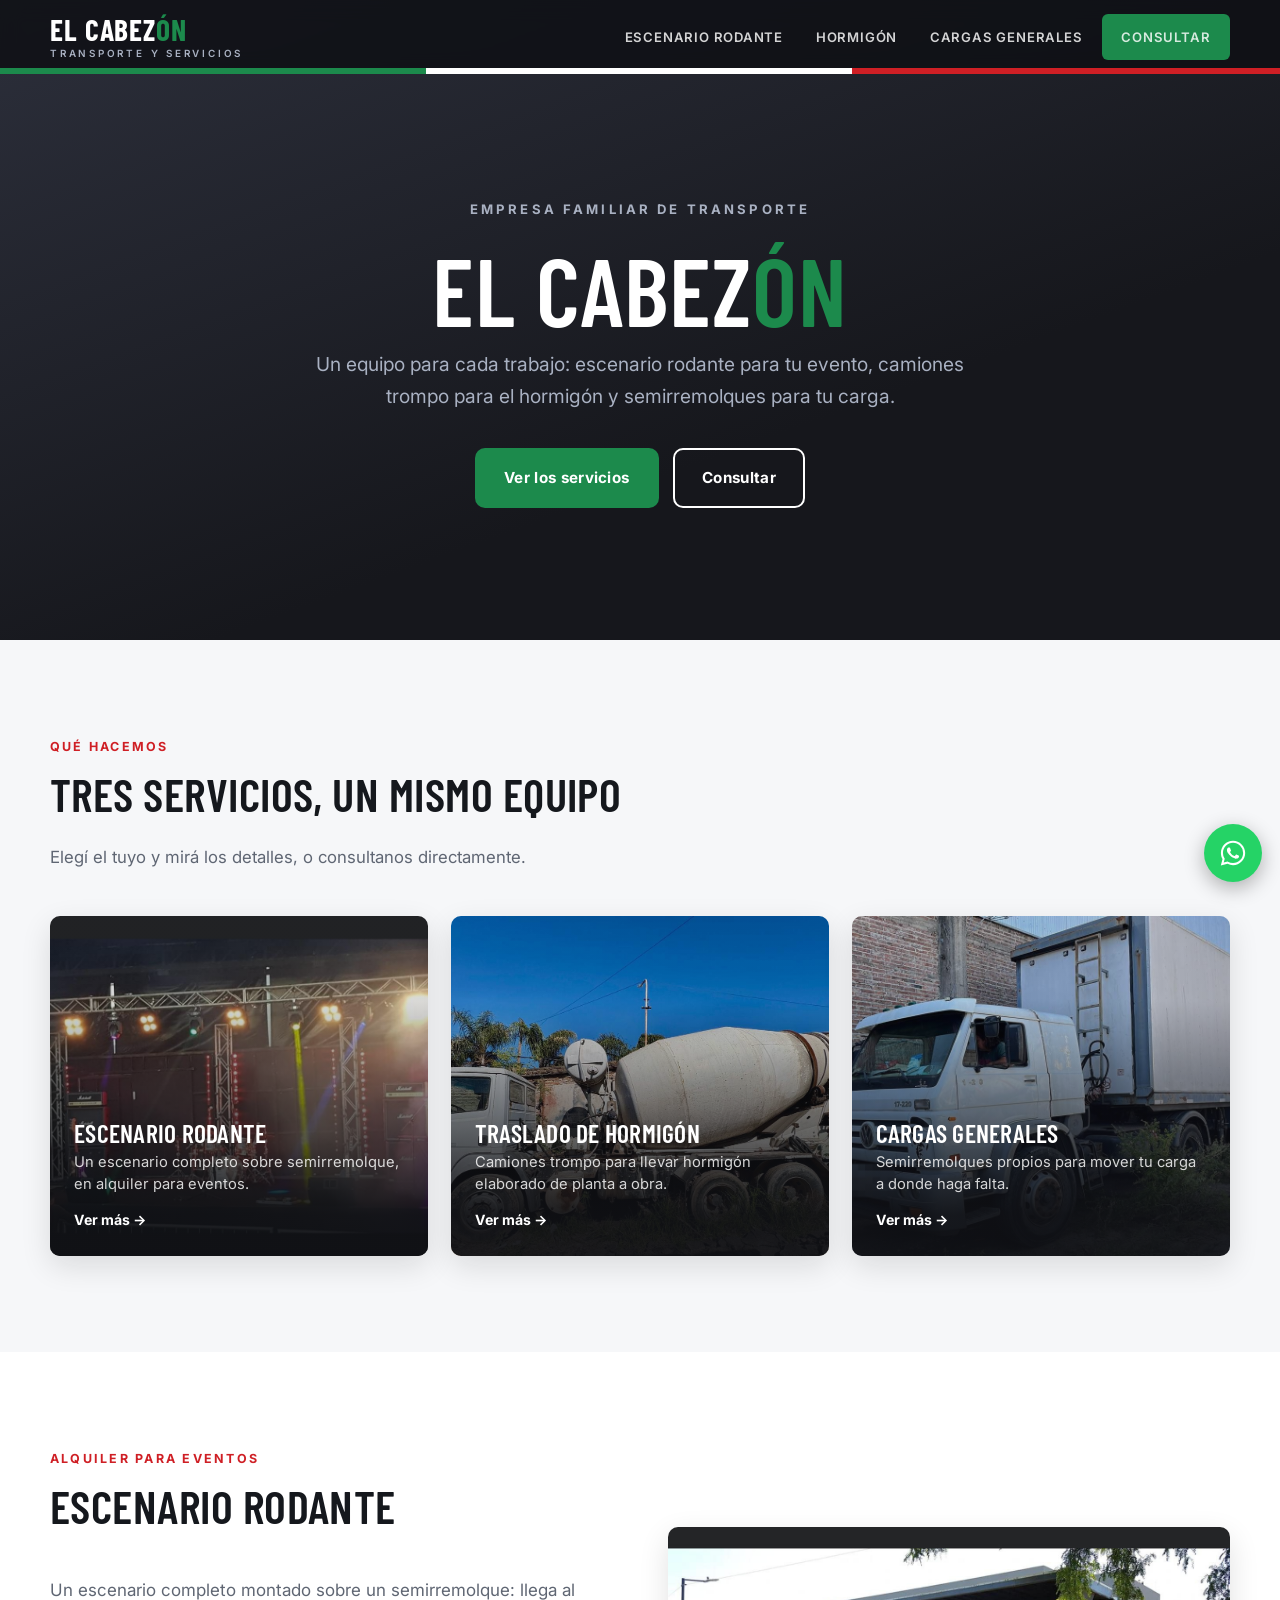
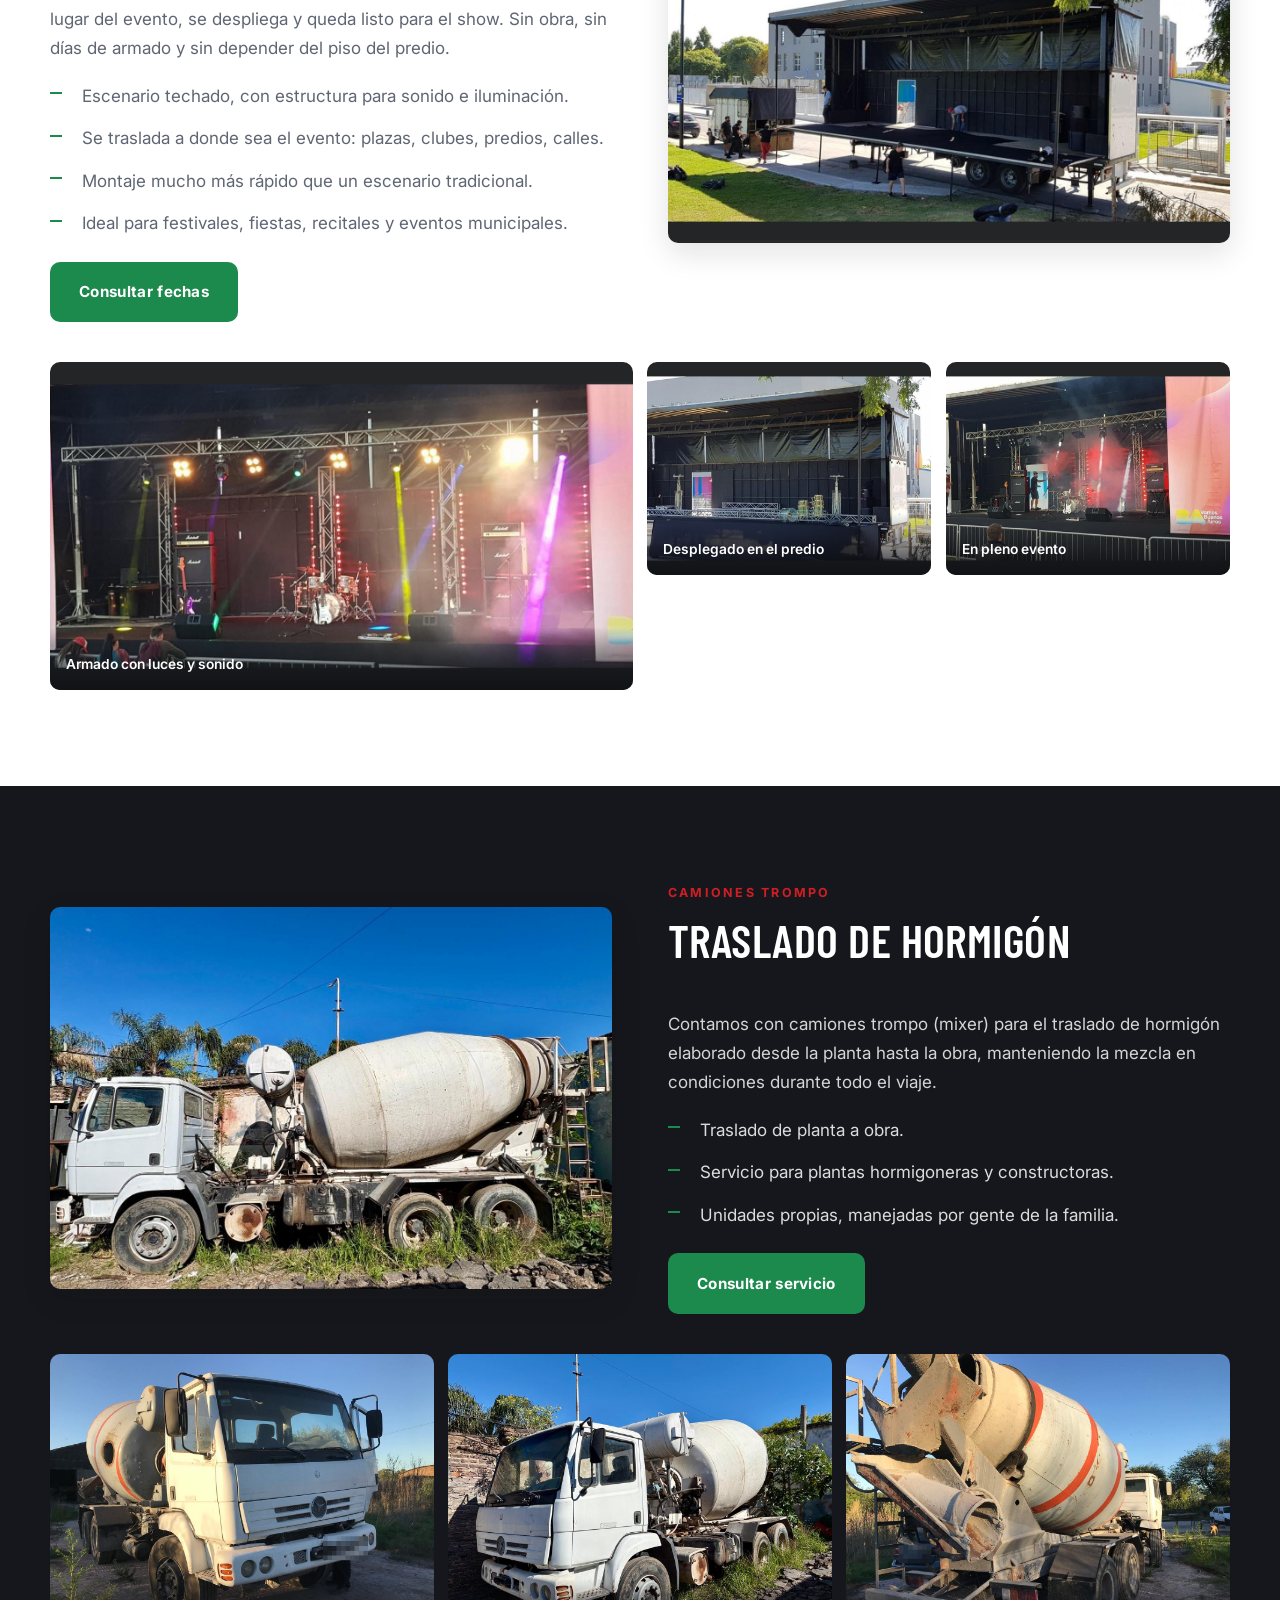
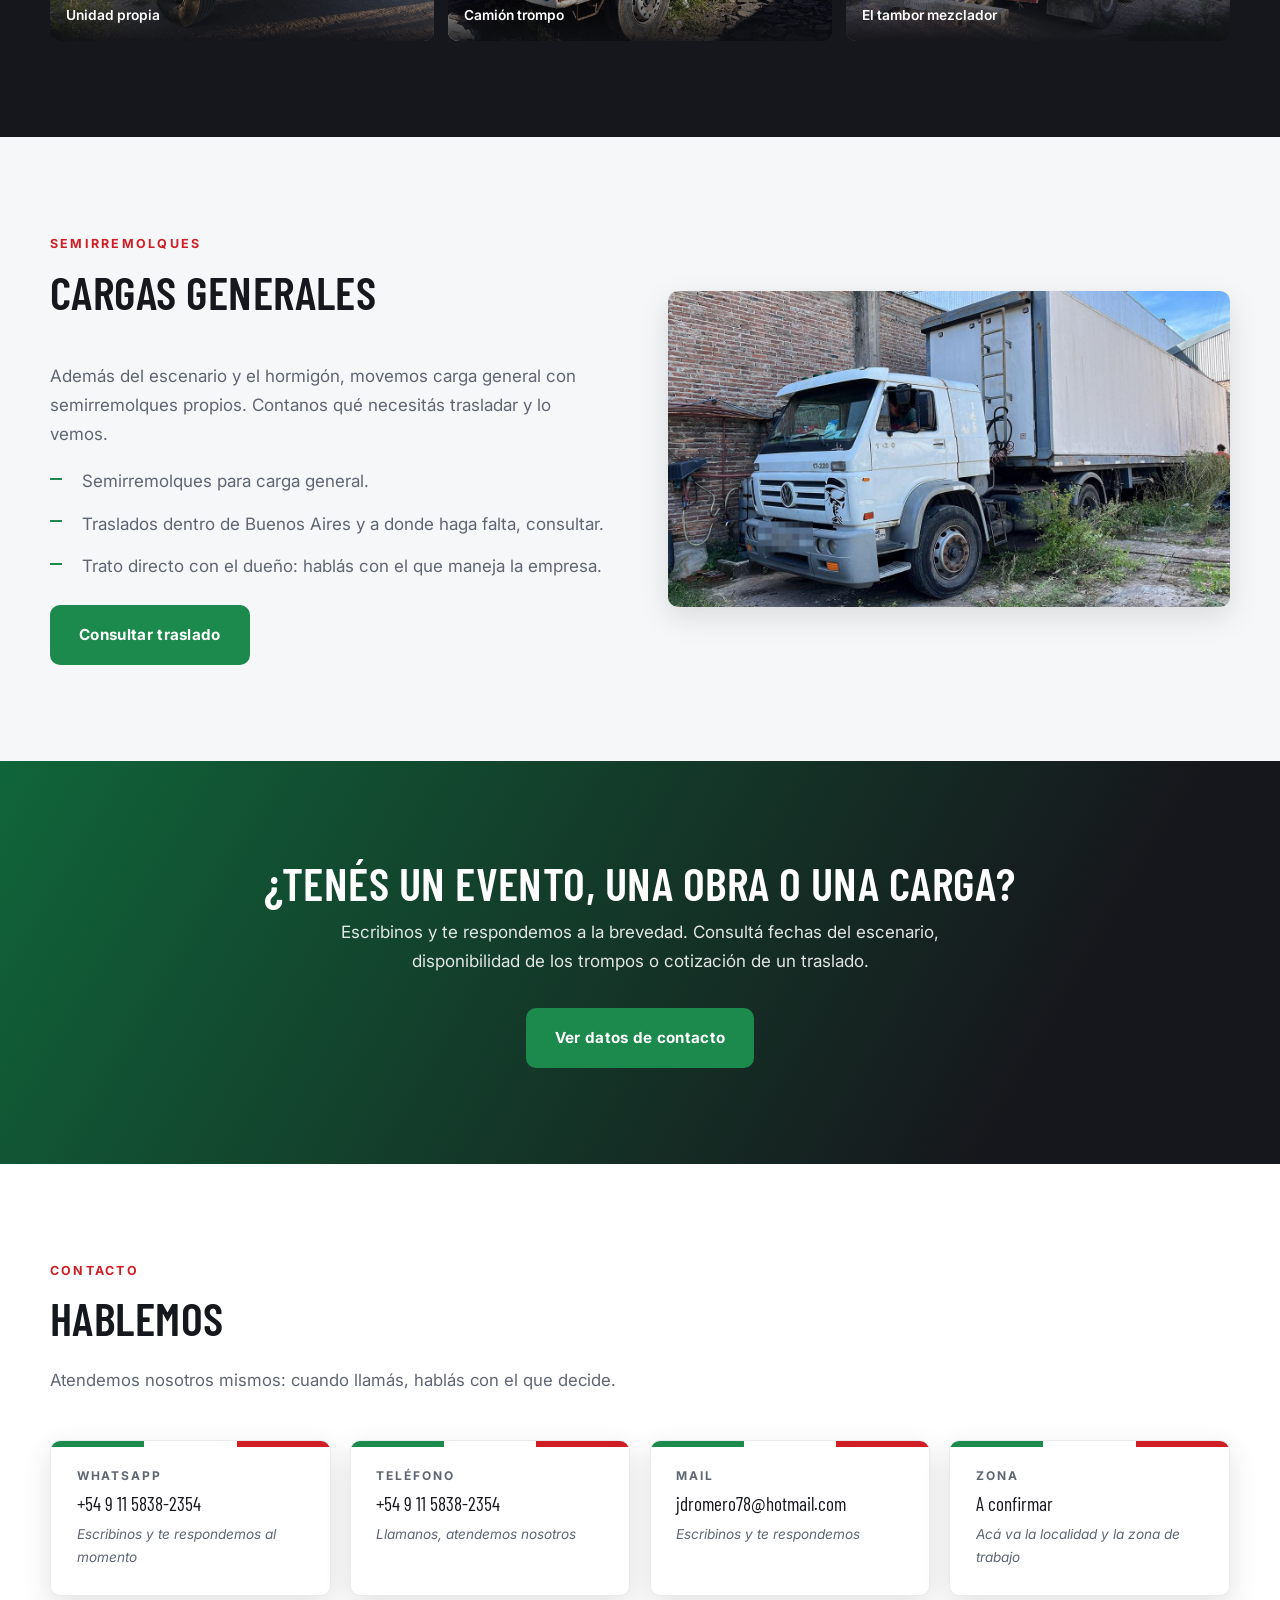
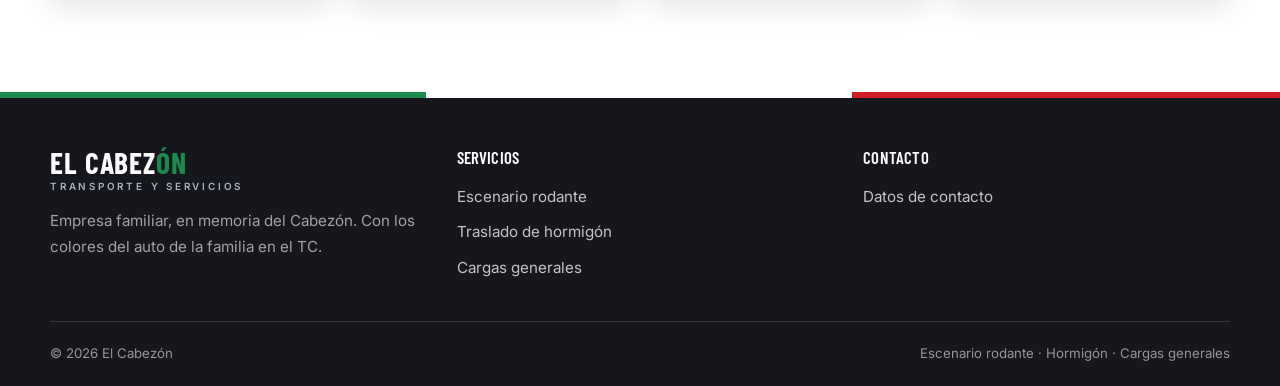
==== index.html @ 716227f1 "Mail de contacto: jdromero78@hotmail.com Co-Authored-By: Claude Fable 5 <noreply@anthropic.com> Clau" ====
<!DOCTYPE html>
<html lang="es">
<head>
    <meta charset="UTF-8"/>
    <meta name="viewport" content="width=device-width, initial-scale=1"/>
    <title>El Cabez&oacute;n | Escenario rodante, hormig&oacute;n y cargas generales</title>
    <meta name="description" content="Transporte El Cabez&oacute;n: alquiler de escenario rodante sobre semirremolque para eventos, camiones trompo para hormig&oacute;n elaborado y semirremolques para carga general."/>
    <meta name="robots" content="index, follow"/>
    <meta name="theme-color" content="#16171c"/>

    <!-- Vista previa al compartir el link (WhatsApp, Facebook) -->
    <meta property="og:type" content="website"/>
    <meta property="og:site_name" content="El Cabez&oacute;n"/>
    <meta property="og:title" content="El Cabez&oacute;n | Escenario rodante, hormig&oacute;n y cargas generales"/>
    <meta property="og:description" content="Alquiler de escenario rodante para eventos, traslado de hormig&oacute;n elaborado y semirremolques para carga general."/>
    <meta property="og:locale" content="es_AR"/>

    <link rel="icon" type="image/svg+xml" href="imag/favicon.svg"/>

    <link rel="preconnect" href="https://fonts.googleapis.com"/>
    <link rel="preconnect" href="https://fonts.gstatic.com" crossorigin/>
    <link href="https://fonts.googleapis.com/css2?family=Barlow+Condensed:wght@500;600;700&family=Inter:wght@400;600;700&display=swap" rel="stylesheet"/>

    <link href="css/estilos.css" rel="stylesheet" type="text/css"/>
    <script src="js/sitio.js" defer></script>
</head>
<body>

<header class="cabecera">
    <div class="contenedor">
        <a class="logo" href="#inicio">
            <span class="marca">El Cabez<span>&oacute;n</span></span>
            <span class="rubro">Transporte y servicios</span>
        </a>

        <button class="hamburguesa" type="button" aria-label="Abrir menu" aria-expanded="false" aria-controls="navegacion">
            <span></span><span></span><span></span>
        </button>

        <nav class="nav" id="navegacion">
            <a href="#escenario">Escenario rodante</a>
            <a href="#hormigon">Hormig&oacute;n</a>
            <a href="#cargas">Cargas generales</a>
            <a class="boton boton--verde" href="#contacto">Consultar</a>
        </nav>
    </div>
</header>

<!-- ===================== PORTADA ===================== -->
<section class="portada portada--marca" id="inicio">
    <div class="contenedor">
        <span class="volanta">Empresa familiar de transporte</span>
        <h1>El Cabez<span>&oacute;n</span></h1>
        <p class="bajada">
            Un equipo para cada trabajo: escenario rodante para tu evento,
            camiones trompo para el hormig&oacute;n y semirremolques para tu carga.
        </p>
        <div class="acciones">
            <a class="boton boton--verde" href="#servicios">Ver los servicios</a>
            <a class="boton boton--linea" href="#contacto">Consultar</a>
        </div>
    </div>
</section>

<!-- ===================== LOS TRES SERVICIOS ===================== -->
<section class="seccion seccion--gris" id="servicios">
    <div class="contenedor">
        <div class="encabezado_seccion aparece">
            <span class="volanta">Qu&eacute; hacemos</span>
            <h2>Tres servicios, un mismo equipo</h2>
            <p>Eleg&iacute; el tuyo y mir&aacute; los detalles, o consultanos directamente.</p>
        </div>

        <div class="grilla_servicios aparece">
            <a class="servicio" href="#escenario" style="background-image: url('imag/escenario-luces.jpg')">
                <span class="marca_lateral"></span>
                <div class="texto">
                    <h3>Escenario rodante</h3>
                    <p>Un escenario completo sobre semirremolque, en alquiler para eventos.</p>
                    <span class="accion">Ver m&aacute;s &rarr;</span>
                </div>
            </a>
            <a class="servicio" href="#hormigon" style="background-image: url('imag/trompo-lateral.jpg')">
                <span class="marca_lateral"></span>
                <div class="texto">
                    <h3>Traslado de hormig&oacute;n</h3>
                    <p>Camiones trompo para llevar hormig&oacute;n elaborado de planta a obra.</p>
                    <span class="accion">Ver m&aacute;s &rarr;</span>
                </div>
            </a>
            <a class="servicio" href="#cargas" style="background-image: url('imag/furgon.jpg')">
                <span class="marca_lateral"></span>
                <div class="texto">
                    <h3>Cargas generales</h3>
                    <p>Semirremolques propios para mover tu carga a donde haga falta.</p>
                    <span class="accion">Ver m&aacute;s &rarr;</span>
                </div>
            </a>
        </div>
    </div>
</section>

<!-- ===================== ESCENARIO RODANTE ===================== -->
<section class="seccion" id="escenario">
    <div class="contenedor">
        <div class="dos_columnas aparece">
            <div class="texto_largo">
                <div class="encabezado_seccion">
                    <span class="volanta">Alquiler para eventos</span>
                    <h2>Escenario rodante</h2>
                </div>
                <p>
                    Un escenario completo montado sobre un semirremolque: llega al lugar del
                    evento, se despliega y queda listo para el show. Sin obra, sin d&iacute;as de
                    armado y sin depender del piso del predio.
                </p>
                <ul class="lista_marcada">
                    <li>Escenario techado, con estructura para sonido e iluminaci&oacute;n.</li>
                    <li>Se traslada a donde sea el evento: plazas, clubes, predios, calles.</li>
                    <li>Montaje mucho m&aacute;s r&aacute;pido que un escenario tradicional.</li>
                    <li>Ideal para festivales, fiestas, recitales y eventos municipales.</li>
                </ul>
                <a class="boton boton--verde" href="#contacto">Consultar fechas</a>
            </div>
            <div class="figura">
                <img src="imag/escenario-despliegue.jpg" width="1280" height="720" loading="lazy"
                     alt="El escenario rodante desplegandose sobre el semirremolque"/>
            </div>
        </div>

        <div class="galeria aparece" style="margin-top: 2.5rem">
            <figure class="ancha">
                <img src="imag/escenario-luces.jpg" width="1280" height="720" loading="lazy"
                     alt="El escenario armado con luces y sonido, listo para el show"/>
                <figcaption>Armado con luces y sonido</figcaption>
            </figure>
            <figure>
                <img src="imag/escenario-montado.jpg" width="1280" height="720" loading="lazy"
                     alt="El escenario montado durante el armado de un evento"/>
                <figcaption>Desplegado en el predio</figcaption>
            </figure>
            <figure>
                <img src="imag/escenario-evento.jpg" width="1280" height="720" loading="lazy"
                     alt="El escenario en un evento de la Ciudad de Buenos Aires"/>
                <figcaption>En pleno evento</figcaption>
            </figure>
        </div>
    </div>
</section>

<!-- ===================== HORMIGON ===================== -->
<section class="seccion seccion--oscura" id="hormigon">
    <div class="contenedor">
        <div class="dos_columnas dos_columnas--texto_derecha aparece">
            <div class="texto_largo">
                <div class="encabezado_seccion">
                    <span class="volanta">Camiones trompo</span>
                    <h2>Traslado de hormig&oacute;n</h2>
                </div>
                <p>
                    Contamos con camiones trompo (mixer) para el traslado de hormig&oacute;n
                    elaborado desde la planta hasta la obra, manteniendo la mezcla en
                    condiciones durante todo el viaje.
                </p>
                <ul class="lista_marcada">
                    <li>Traslado de planta a obra.</li>
                    <li>Servicio para plantas hormigoneras y constructoras.</li>
                    <li>Unidades propias, manejadas por gente de la familia.</li>
                </ul>
                <a class="boton boton--verde" href="#contacto">Consultar servicio</a>
            </div>
            <div class="figura">
                <img src="imag/trompo-lateral.jpg" width="1280" height="869" loading="lazy"
                     alt="Camion trompo de El Cabezon visto de perfil"/>
            </div>
        </div>

        <div class="galeria aparece" style="margin-top: 2.5rem">
            <figure>
                <img src="imag/trompo-atardecer.jpg" width="1280" height="960" loading="lazy"
                     alt="Camion trompo de frente al atardecer"/>
                <figcaption>Unidad propia</figcaption>
            </figure>
            <figure>
                <img src="imag/trompo-frente.jpg" width="1280" height="960" loading="lazy"
                     alt="Camion trompo estacionado"/>
                <figcaption>Cami&oacute;n trompo</figcaption>
            </figure>
            <figure>
                <img src="imag/trompo-tambor.jpg" width="1280" height="960" loading="lazy"
                     alt="Detalle del tambor del camion trompo"/>
                <figcaption>El tambor mezclador</figcaption>
            </figure>
        </div>
    </div>
</section>

<!-- ===================== CARGAS GENERALES ===================== -->
<section class="seccion seccion--gris" id="cargas">
    <div class="contenedor">
        <div class="dos_columnas aparece">
            <div class="texto_largo">
                <div class="encabezado_seccion">
                    <span class="volanta">Semirremolques</span>
                    <h2>Cargas generales</h2>
                </div>
                <p>
                    Adem&aacute;s del escenario y el hormig&oacute;n, movemos carga general con
                    semirremolques propios. Contanos qu&eacute; necesit&aacute;s trasladar y lo vemos.
                </p>
                <ul class="lista_marcada">
                    <li>Semirremolques para carga general.</li>
                    <li>Traslados dentro de Buenos Aires y a donde haga falta, consultar.</li>
                    <li>Trato directo con el due&ntilde;o: habl&aacute;s con el que maneja la empresa.</li>
                </ul>
                <a class="boton boton--verde" href="#contacto">Consultar traslado</a>
            </div>
            <div class="figura">
                <img src="imag/furgon.jpg" width="1280" height="720" loading="lazy"
                     alt="Camion con semirremolque furgon de El Cabezon"/>
            </div>
        </div>
    </div>
</section>

<!-- ===================== CONTACTO ===================== -->
<section class="seccion franja_cta">
    <div class="contenedor aparece">
        <h2>&iquest;Ten&eacute;s un evento, una obra o una carga?</h2>
        <p>Escribinos y te respondemos a la brevedad. Consult&aacute; fechas del escenario, disponibilidad de los trompos o cotizaci&oacute;n de un traslado.</p>
        <div class="acciones">
            <a class="boton boton--verde" href="#contacto">Ver datos de contacto</a>
        </div>
    </div>
</section>

<section class="seccion" id="contacto">
    <div class="contenedor">
        <div class="encabezado_seccion aparece">
            <span class="volanta">Contacto</span>
            <h2>Hablemos</h2>
            <p>Atendemos nosotros mismos: cuando llam&aacute;s, habl&aacute;s con el que decide.</p>
        </div>

        <!-- PENDIENTE: mail y zona de trabajo. -->
        <div class="grilla_contacto aparece">
            <a class="via_contacto" href="https://wa.me/5491158382354?text=Hola%2C%20me%20contacto%20desde%20la%20web%20de%20El%20Cabez%C3%B3n." target="_blank" rel="noopener">
                <span class="rotulo">WhatsApp</span>
                <span class="valor">+54 9 11 5838-2354</span>
                <span class="pendiente">Escribinos y te respondemos al momento</span>
            </a>
            <a class="via_contacto" href="tel:+5491158382354">
                <span class="rotulo">Tel&eacute;fono</span>
                <span class="valor">+54 9 11 5838-2354</span>
                <span class="pendiente">Llamanos, atendemos nosotros</span>
            </a>
            <a class="via_contacto" href="mailto:jdromero78@hotmail.com">
                <span class="rotulo">Mail</span>
                <span class="valor">jdromero78@hotmail.com</span>
                <span class="pendiente">Escribinos y te respondemos</span>
            </a>
            <div class="via_contacto">
                <span class="rotulo">Zona</span>
                <span class="valor">A confirmar</span>
                <span class="pendiente">Ac&aacute; va la localidad y la zona de trabajo</span>
            </div>
        </div>
    </div>
</section>

<footer class="pie">
    <div class="contenedor">
        <div class="pie_grilla">
            <div>
                <a class="logo" href="#inicio">
                    <span class="marca">El Cabez<span>&oacute;n</span></span>
                    <span class="rubro">Transporte y servicios</span>
                </a>
                <p style="margin-top: 1rem">
                    Empresa familiar, en memoria del Cabez&oacute;n. Con los colores del auto
                    de la familia en el TC.
                </p>
            </div>
            <div>
                <h4>Servicios</h4>
                <ul>
                    <li><a href="#escenario">Escenario rodante</a></li>
                    <li><a href="#hormigon">Traslado de hormig&oacute;n</a></li>
                    <li><a href="#cargas">Cargas generales</a></li>
                </ul>
            </div>
            <div>
                <h4>Contacto</h4>
                <ul>
                    <li><a href="#contacto">Datos de contacto</a></li>
                </ul>
            </div>
        </div>

        <div class="pie_barra">
            <span>&copy; 2026 El Cabez&oacute;n</span>
            <span>Escenario rodante &middot; Hormig&oacute;n &middot; Cargas generales</span>
        </div>
    </div>
</footer>

<a class="wa_flotante" href="https://wa.me/5491158382354?text=Hola%2C%20me%20contacto%20desde%20la%20web%20de%20El%20Cabez%C3%B3n." target="_blank" rel="noopener" aria-label="Escribinos por WhatsApp">
    <svg viewBox="0 0 32 32" width="30" height="30" aria-hidden="true">
        <path d="M16.04 3C8.9 3 3.1 8.8 3.1 15.94c0 2.28.6 4.5 1.74 6.46L3 29.4l7.16-1.87a12.9 12.9 0 0 0 5.88 1.42h.01c7.13 0 12.94-5.8 12.94-12.94 0-3.46-1.35-6.7-3.8-9.15A12.85 12.85 0 0 0 16.04 3Zm0 23.7h-.01a10.75 10.75 0 0 1-5.47-1.5l-.4-.23-4.05 1.06 1.08-3.95-.26-.4a10.72 10.72 0 0 1-1.64-5.74c0-5.93 4.83-10.76 10.76-10.76 2.87 0 5.57 1.12 7.6 3.15a10.7 10.7 0 0 1 3.15 7.62c0 5.93-4.83 10.75-10.76 10.75Zm5.9-8.05c-.32-.17-1.9-.94-2.2-1.05-.3-.1-.51-.16-.73.16-.22.33-.83 1.05-1.02 1.27-.19.21-.37.24-.69.08-.32-.16-1.36-.5-2.6-1.6-.96-.86-1.6-1.92-1.8-2.24-.18-.32-.02-.5.15-.66.15-.14.32-.37.48-.56.16-.19.21-.32.32-.53.1-.22.05-.4-.03-.56-.08-.16-.72-1.74-.99-2.38-.26-.62-.52-.54-.72-.55h-.62c-.21 0-.56.08-.85.4-.29.32-1.11 1.09-1.11 2.65s1.14 3.08 1.3 3.29c.16.21 2.24 3.42 5.42 4.8.76.32 1.35.52 1.81.67.76.24 1.45.2 2 .12.61-.09 1.9-.77 2.16-1.52.27-.75.27-1.38.19-1.52-.08-.13-.29-.21-.61-.37Z"/>
    </svg>
</a>

</body>
</html>
---- css/estilos.css ----
/* ===========================================================================
   EL CABEZÓN - Sistema de diseño
   Basado en el de El Lucero del Sur, con identidad propia: los colores del
   auto con el que los tíos corrían en el Turismo Carretera — rojo, blanco y
   verde — sobre carbón/asfalto. La franja tricolor es el guiño a la livery.
   Escrito mobile-first: lo que ves primero es lo que se ve en el celular.
   =========================================================================== */

:root {
    --carbon-900: #16171c;
    --carbon-800: #1f212a;
    --carbon-700: #2c2f3b;

    --rojo:     #cf1f25;
    --rojo-osc: #a31219;
    --verde:     #1c8a4c;
    --verde-osc: #10653a;

    --gris-050: #f6f7f9;
    --gris-100: #e9ebee;
    --gris-300: #c4c9d0;
    --gris-600: #5f6673;
    --gris-900: #15181d;

    --claro-300: #a9b1c2;   /* texto secundario sobre fondo oscuro */
    --blanco: #ffffff;

    --ancho: 1180px;
    --radio: 10px;
    --sombra: 0 10px 30px rgba(15, 16, 20, 0.12);
    --sombra-fuerte: 0 18px 50px rgba(15, 16, 20, 0.28);

    --header-alto: 74px;

    /* Como la livery del auto: verde a la izquierda, blanco al medio, rojo a la derecha */
    --tricolor: linear-gradient(90deg, var(--verde) 0 33.3%, var(--blanco) 33.3% 66.6%, var(--rojo) 66.6% 100%);
    /* La misma livery para barras verticales: verde arriba, rojo abajo */
    --tricolor-vert: linear-gradient(180deg, var(--verde) 0 33.3%, var(--blanco) 33.3% 66.6%, var(--rojo) 66.6% 100%);

    --titulo: "Barlow Condensed", "Arial Narrow", Impact, sans-serif;
    --texto: "Inter", "Segoe UI", Roboto, "Helvetica Neue", Arial, sans-serif;
}

*, *::before, *::after { box-sizing: border-box; }

html { scroll-behavior: smooth; }

body {
    margin: 0;
    font-family: var(--texto);
    font-size: 17px;
    line-height: 1.7;
    color: var(--gris-900);
    background: var(--blanco);
    -webkit-font-smoothing: antialiased;
    overflow-x: hidden;
}

img { max-width: 100%; height: auto; display: block; }

a { color: var(--rojo-osc); text-decoration: none; }
a:hover { color: var(--rojo); }

h1, h2, h3, h4 {
    font-family: var(--titulo);
    font-weight: 600;
    line-height: 1.1;
    letter-spacing: 0.01em;
    margin: 0 0 0.5em 0;
    text-transform: uppercase;
}
h1 { font-size: clamp(2.4rem, 7vw, 4.2rem); }
h2 { font-size: clamp(1.9rem, 4.5vw, 2.9rem); }
h3 { font-size: clamp(1.3rem, 2.6vw, 1.6rem); }

p { margin: 0 0 1.1em 0; }

/* --- Utilidades ----------------------------------------------------------- */

.contenedor {
    width: min(100% - 2.5rem, var(--ancho));
    margin-inline: auto;
}

.seccion { padding: clamp(3.5rem, 8vw, 6rem) 0; }
.seccion--gris   { background: var(--gris-050); }
.seccion--oscura { background: var(--carbon-900); color: var(--blanco); }
.seccion--oscura h2, .seccion--oscura h3 { color: var(--blanco); }

.encabezado_seccion { max-width: 720px; margin-bottom: 2.8rem; }
.encabezado_seccion .volanta {
    display: block;
    font-family: var(--texto);
    font-size: 0.78rem;
    font-weight: 700;
    letter-spacing: 0.18em;
    text-transform: uppercase;
    color: var(--rojo);
    margin-bottom: 0.7rem;
}
.encabezado_seccion p { color: var(--gris-600); font-size: 1.05rem; margin-bottom: 0; }
.seccion--oscura .encabezado_seccion p { color: var(--claro-300); }

/* --- Botones -------------------------------------------------------------- */

.boton {
    display: inline-flex;
    align-items: center;
    justify-content: center;
    gap: 0.5rem;
    padding: 0.95rem 1.7rem;
    border: 2px solid transparent;
    border-radius: var(--radio);
    font-family: var(--texto);
    font-size: 0.95rem;
    font-weight: 700;
    letter-spacing: 0.02em;
    cursor: pointer;
    transition: transform 0.15s ease, background-color 0.15s ease, color 0.15s ease;
}
.boton:hover { transform: translateY(-2px); }
.boton--rojo { background: var(--rojo); color: var(--blanco); }
.boton--rojo:hover { background: var(--rojo-osc); color: var(--blanco); }
.boton--verde { background: var(--verde); color: var(--blanco); }
.boton--verde:hover { background: var(--verde-osc); color: var(--blanco); }
.boton--linea { border-color: currentColor; color: var(--blanco); }
.boton--linea:hover { background: rgba(255, 255, 255, 0.14); color: var(--blanco); }
.boton svg { width: 20px; height: 20px; fill: currentColor; }

/* ===========================================================================
   CABECERA
   =========================================================================== */

.cabecera {
    position: fixed;
    inset: 0 0 auto 0;
    z-index: 100;
    height: var(--header-alto);
    display: flex;
    align-items: center;
    background: rgba(15, 16, 20, 0.85);
    backdrop-filter: blur(10px);
    transition: background-color 0.25s ease;
}
/* La franja tricolor de la livery del TC, bien abajo de la cabecera */
.cabecera::after {
    content: "";
    position: absolute;
    inset: auto 0 0 0;
    height: 6px;
    background: var(--tricolor);
}
.cabecera.solida { background: var(--carbon-900); }

.cabecera .contenedor {
    display: flex;
    align-items: center;
    justify-content: space-between;
    gap: 1rem;
}

/* Logo tipografico: hasta que haya un logo de verdad, la marca es texto */
.logo {
    display: flex;
    flex-direction: column;
    line-height: 1;
}
.logo .marca {
    font-family: var(--titulo);
    font-size: 1.85rem;
    font-weight: 700;
    letter-spacing: 0.03em;
    text-transform: uppercase;
    color: var(--blanco);
}
.logo .marca span { color: var(--verde); }
.logo .rubro {
    font-size: 0.62rem;
    font-weight: 600;
    letter-spacing: 0.28em;
    text-transform: uppercase;
    color: var(--claro-300);
    margin-top: 0.3rem;
}

.nav { display: flex; align-items: center; gap: 0.35rem; }
.nav a {
    padding: 0.55rem 0.85rem;
    border-radius: 6px;
    font-size: 0.82rem;
    font-weight: 600;
    letter-spacing: 0.06em;
    text-transform: uppercase;
    color: rgba(255, 255, 255, 0.82);
    white-space: nowrap;
}
.nav a:hover { color: var(--blanco); background: rgba(255, 255, 255, 0.1); }
.nav .boton { padding: 0.6rem 1.1rem; font-size: 0.82rem; }

.hamburguesa {
    display: grid;
    place-content: center;
    gap: 5px;
    width: 44px;
    height: 44px;
    padding: 0;
    background: transparent;
    border: 1px solid rgba(255, 255, 255, 0.35);
    border-radius: 8px;
    cursor: pointer;
}
.hamburguesa span {
    display: block;
    width: 20px;
    height: 2px;
    background: var(--blanco);
    transition: transform 0.2s ease, opacity 0.2s ease;
}
.hamburguesa[aria-expanded="true"] span:nth-child(1) { transform: translateY(7px) rotate(45deg); }
.hamburguesa[aria-expanded="true"] span:nth-child(2) { opacity: 0; }
.hamburguesa[aria-expanded="true"] span:nth-child(3) { transform: translateY(-7px) rotate(-45deg); }

/* Menu desplegado en celular */
@media (max-width: 900px) {
    .nav {
        position: fixed;
        inset: var(--header-alto) 0 auto 0;
        flex-direction: column;
        align-items: stretch;
        gap: 0;
        padding: 1rem 1.25rem 1.6rem;
        background: var(--carbon-900);
        border-bottom: 1px solid rgba(255, 255, 255, 0.1);
        transform: translateY(-120%);
        transition: transform 0.28s ease;
    }
    .nav.abierto { transform: translateY(0); }
    .nav a { padding: 0.9rem 0.6rem; font-size: 0.95rem; border-bottom: 1px solid rgba(255, 255, 255, 0.08); }
    .nav .boton { margin-top: 1rem; }
}
@media (min-width: 901px) {
    .hamburguesa { display: none; }
}

/* ===========================================================================
   PORTADA
   =========================================================================== */

.portada {
    position: relative;
    min-height: min(88vh, 780px);
    display: flex;
    align-items: center;
    padding-top: calc(var(--header-alto) + 3rem);
    padding-bottom: 3.5rem;
    background: var(--carbon-900) center / cover no-repeat;
    color: var(--blanco);
    isolation: isolate;
}
.portada::after {
    content: "";
    position: absolute;
    inset: 0;
    z-index: -1;
    background: linear-gradient(
        100deg,
        rgba(15, 16, 20, 0.82) 0%,
        rgba(15, 16, 20, 0.5) 45%,
        rgba(15, 16, 20, 0.2) 100%);
}

/* Portada general de marca: sin foto de un servicio puntual, para que ningun
   rubro se coma a los otros. Fondo asfalto y tipografia grande. */
.portada--marca {
    min-height: min(72vh, 640px);
    background: linear-gradient(160deg, var(--carbon-700), var(--carbon-900) 65%);
    text-align: center;
}
.portada--marca::after { content: none; }
.portada--marca .volanta {
    display: block;
    font-size: 0.82rem;
    font-weight: 700;
    letter-spacing: 0.24em;
    text-transform: uppercase;
    color: var(--claro-300);
    margin-bottom: 1rem;
}
.portada--marca h1 {
    font-size: clamp(3.2rem, 10vw, 6rem);
    color: var(--blanco);
    margin-bottom: 0.4rem;
}
.portada--marca h1 span { color: var(--verde); }
.portada--marca .bajada {
    max-width: 56ch;
    margin: 0 auto 2.2rem;
    font-size: clamp(1rem, 2.2vw, 1.2rem);
    color: var(--claro-300);
}
.portada--marca .acciones { display: flex; flex-wrap: wrap; justify-content: center; gap: 0.9rem; }

/* --- Tarjetas de servicios (la home general) ------------------------------ */

.grilla_servicios {
    display: grid;
    grid-template-columns: repeat(auto-fit, minmax(260px, 1fr));
    gap: 1.4rem;
}
.servicio {
    position: relative;
    display: block;
    min-height: 340px;
    border-radius: var(--radio);
    overflow: hidden;
    background: var(--carbon-800) center / cover no-repeat;
    color: var(--blanco);
    box-shadow: var(--sombra);
}
.servicio::after {
    content: "";
    position: absolute;
    inset: 0;
    background: linear-gradient(to top, rgba(15, 16, 20, 0.94) 12%, rgba(15, 16, 20, 0.15) 75%);
    transition: background 0.25s ease;
}
.servicio:hover::after {
    background: linear-gradient(to top, rgba(15, 16, 20, 0.97) 25%, rgba(44, 47, 59, 0.45) 100%);
}
.servicio .texto {
    position: absolute;
    inset: auto 0 0 0;
    z-index: 2;
    padding: 1.4rem 1.5rem;
}
.servicio h3 { margin-bottom: 0.25rem; color: var(--blanco); }
.servicio p {
    margin: 0 0 0.6rem;
    font-size: 0.92rem;
    line-height: 1.5;
    color: rgba(255, 255, 255, 0.82);
}
.servicio .accion { font-size: 0.88rem; font-weight: 700; color: var(--blanco); }
/* La barra lateral tricolor, como la livery, aparece al pasar el mouse */
.servicio .marca_lateral {
    position: absolute;
    left: 0;
    top: 0;
    bottom: 0;
    width: 5px;
    z-index: 2;
    background: var(--tricolor-vert);
    transform: scaleY(0);
    transform-origin: bottom;
    transition: transform 0.28s ease;
}
.servicio:hover .marca_lateral { transform: scaleY(1); }

/* Panel blanco con tipografia oscura, para que el texto no pelee con la foto */
.panel {
    position: relative;
    overflow: hidden;
    max-width: 640px;
    padding: clamp(1.8rem, 4vw, 2.8rem);
    background: rgba(255, 255, 255, 0.96);
    border-radius: var(--radio);
    box-shadow: var(--sombra-fuerte);
    color: var(--gris-900);
}
.panel::before {
    content: "";
    position: absolute;
    inset: 0 0 auto 0;
    height: 6px;
    background: var(--tricolor);
}
.panel .volanta {
    display: block;
    font-size: 0.78rem;
    font-weight: 700;
    letter-spacing: 0.2em;
    text-transform: uppercase;
    color: var(--rojo);
    margin-bottom: 0.8rem;
}
.panel h1 { color: var(--carbon-900); margin-bottom: 0.6rem; }
.panel .bajada { color: var(--gris-600); margin-bottom: 1.8rem; font-size: clamp(1rem, 2.2vw, 1.15rem); }
.panel .acciones { display: flex; flex-wrap: wrap; gap: 0.9rem; }

/* --- Barra de servicios (debajo de la portada) ---------------------------- */

.cifras {
    background: var(--blanco);
    border-bottom: 1px solid var(--gris-100);
}
.cifras ul {
    display: grid;
    grid-template-columns: 1fr;
    list-style: none;
    margin: 0;
    padding: 0;
}
.cifras li {
    padding: 1.9rem 1rem;
    text-align: center;
    border-bottom: 1px solid var(--gris-100);
}
.cifras li:last-child { border-bottom: 0; }
.cifras .dato {
    display: block;
    font-family: var(--titulo);
    font-size: clamp(1.7rem, 4vw, 2.4rem);
    line-height: 1.1;
    text-transform: uppercase;
    color: var(--carbon-700);
}
.cifras .rotulo {
    display: block;
    margin-top: 0.45rem;
    font-size: 0.78rem;
    font-weight: 600;
    letter-spacing: 0.12em;
    text-transform: uppercase;
    color: var(--gris-600);
}
@media (min-width: 720px) {
    .cifras ul { grid-template-columns: repeat(3, 1fr); }
    .cifras li { border-bottom: 0; border-right: 1px solid var(--gris-100); }
    .cifras li:last-child { border-right: 0; }
}

/* ===========================================================================
   BLOQUES DE CONTENIDO
   =========================================================================== */

.dos_columnas {
    display: grid;
    gap: clamp(2rem, 5vw, 3.5rem);
    align-items: center;
}
@media (min-width: 860px) {
    .dos_columnas { grid-template-columns: 1fr 1fr; }
    .dos_columnas--texto_derecha .figura { order: -1; }
}
.dos_columnas .figura {
    border-radius: var(--radio);
    overflow: hidden;
    box-shadow: var(--sombra);
}
.dos_columnas .figura img { width: 100%; height: 100%; object-fit: cover; }

.texto_largo { max-width: 68ch; }
.texto_largo p { color: var(--gris-600); }
.seccion--oscura .texto_largo p { color: rgba(255, 255, 255, 0.82); }

.lista_marcada { list-style: none; margin: 0 0 1.5rem; padding: 0; display: grid; gap: 0.85rem; }
.lista_marcada li {
    position: relative;
    padding-left: 2rem;
    color: var(--gris-600);
}
.lista_marcada li::before {
    content: "";
    position: absolute;
    left: 0;
    top: 0.62em;
    width: 12px;
    height: 2px;
    background: var(--verde);
}
.seccion--oscura .lista_marcada li { color: rgba(255, 255, 255, 0.85); }

/* ===========================================================================
   GALERIA
   =========================================================================== */

.galeria {
    display: grid;
    grid-template-columns: repeat(auto-fit, minmax(240px, 1fr));
    gap: 0.9rem;
}
.galeria figure {
    position: relative;
    margin: 0;
    border-radius: var(--radio);
    overflow: hidden;
    aspect-ratio: 4 / 3;
    background: var(--carbon-800);
}
.galeria img {
    width: 100%;
    height: 100%;
    object-fit: cover;
    transition: transform 0.5s ease;
}
.galeria figure:hover img { transform: scale(1.06); }
.galeria figcaption {
    position: absolute;
    inset: auto 0 0 0;
    padding: 1.6rem 1rem 0.85rem;
    font-size: 0.86rem;
    font-weight: 600;
    color: var(--blanco);
    background: linear-gradient(to top, rgba(15, 16, 20, 0.9), transparent);
}
.galeria .ancha { grid-column: span 2; aspect-ratio: 16 / 9; }
.galeria .alta  { aspect-ratio: 3 / 4; }
@media (max-width: 560px) { .galeria .ancha { grid-column: span 1; aspect-ratio: 4 / 3; } }

/* ===========================================================================
   FRANJA DE CONTACTO
   =========================================================================== */

.franja_cta {
    background: linear-gradient(120deg, var(--verde-osc), var(--carbon-900) 80%);
    color: var(--blanco);
    text-align: center;
}
.franja_cta h2 { margin-bottom: 0.6rem; }
.franja_cta p { max-width: 60ch; margin-inline: auto; color: rgba(255, 255, 255, 0.88); }
.franja_cta .acciones {
    display: flex;
    flex-wrap: wrap;
    justify-content: center;
    gap: 0.9rem;
    margin-top: 2rem;
}

/* --- Tarjetas de contacto ------------------------------------------------- */

.grilla_contacto {
    display: grid;
    grid-template-columns: repeat(auto-fit, minmax(250px, 1fr));
    gap: 1.2rem;
}
.via_contacto {
    position: relative;
    overflow: hidden;
    display: flex;
    flex-direction: column;
    gap: 0.35rem;
    padding: 1.6rem;
    background: var(--blanco);
    border: 1px solid var(--gris-100);
    border-radius: var(--radio);
    box-shadow: var(--sombra);
}
.via_contacto::before {
    content: "";
    position: absolute;
    inset: 0 0 auto 0;
    height: 6px;
    background: var(--tricolor);
}
.via_contacto .rotulo {
    font-size: 0.75rem;
    font-weight: 700;
    letter-spacing: 0.16em;
    text-transform: uppercase;
    color: var(--gris-600);
}
.via_contacto .valor {
    font-family: var(--titulo);
    font-size: clamp(1.05rem, 1.5vw, 1.35rem);
    line-height: 1.3;
    color: var(--carbon-900);
    overflow-wrap: anywhere;
}
.via_contacto .pendiente {
    font-size: 0.85rem;
    color: var(--gris-600);
    font-style: italic;
}

/* ===========================================================================
   PIE
   =========================================================================== */

.pie {
    position: relative;
    background: var(--carbon-900);
    color: rgba(255, 255, 255, 0.75);
    padding: clamp(2.5rem, 5vw, 3.5rem) 0 0;
    font-size: 0.95rem;
}
.pie::before {
    content: "";
    position: absolute;
    inset: 0 0 auto 0;
    height: 6px;
    background: var(--tricolor);
}
.pie_grilla {
    display: grid;
    grid-template-columns: repeat(auto-fit, minmax(230px, 1fr));
    gap: 2.5rem;
    padding-bottom: 2.5rem;
}
.pie h4 {
    font-size: 1.05rem;
    color: var(--blanco);
    margin-bottom: 1.1rem;
}
.pie ul { list-style: none; margin: 0; padding: 0; display: grid; gap: 0.6rem; }
.pie a { color: rgba(255, 255, 255, 0.75); }
.pie a:hover { color: var(--rojo); }
.pie .logo { margin-bottom: 1rem; }
.pie p { color: rgba(255, 255, 255, 0.6); }

.pie_barra {
    border-top: 1px solid rgba(255, 255, 255, 0.12);
    padding: 1.3rem 0;
    font-size: 0.83rem;
    color: rgba(255, 255, 255, 0.55);
    display: flex;
    flex-wrap: wrap;
    gap: 0.6rem 1.5rem;
    justify-content: space-between;
}

/* ===========================================================================
   BOTON FLOTANTE DE WHATSAPP
   =========================================================================== */

.wa_flotante {
    position: fixed;
    right: 18px;
    bottom: 18px;
    z-index: 90;
    display: grid;
    place-content: center;
    width: 58px;
    height: 58px;
    border-radius: 50%;
    background: #25d366;
    color: var(--blanco);
    box-shadow: 0 6px 20px rgba(0, 0, 0, 0.3);
    transition: transform 0.18s ease;
}
.wa_flotante:hover { transform: scale(1.09); color: var(--blanco); }
.wa_flotante svg { width: 30px; height: 30px; fill: currentColor; }

/* ===========================================================================
   APARICION AL HACER SCROLL
   =========================================================================== */

.aparece {
    opacity: 0;
    transform: translateY(24px);
    transition: opacity 0.6s ease, transform 0.6s ease;
}
.aparece.visible { opacity: 1; transform: none; }

@media (prefers-reduced-motion: reduce) {
    html { scroll-behavior: auto; }
    *, *::before, *::after { transition: none !important; animation: none !important; }
    .aparece { opacity: 1; transform: none; }
}
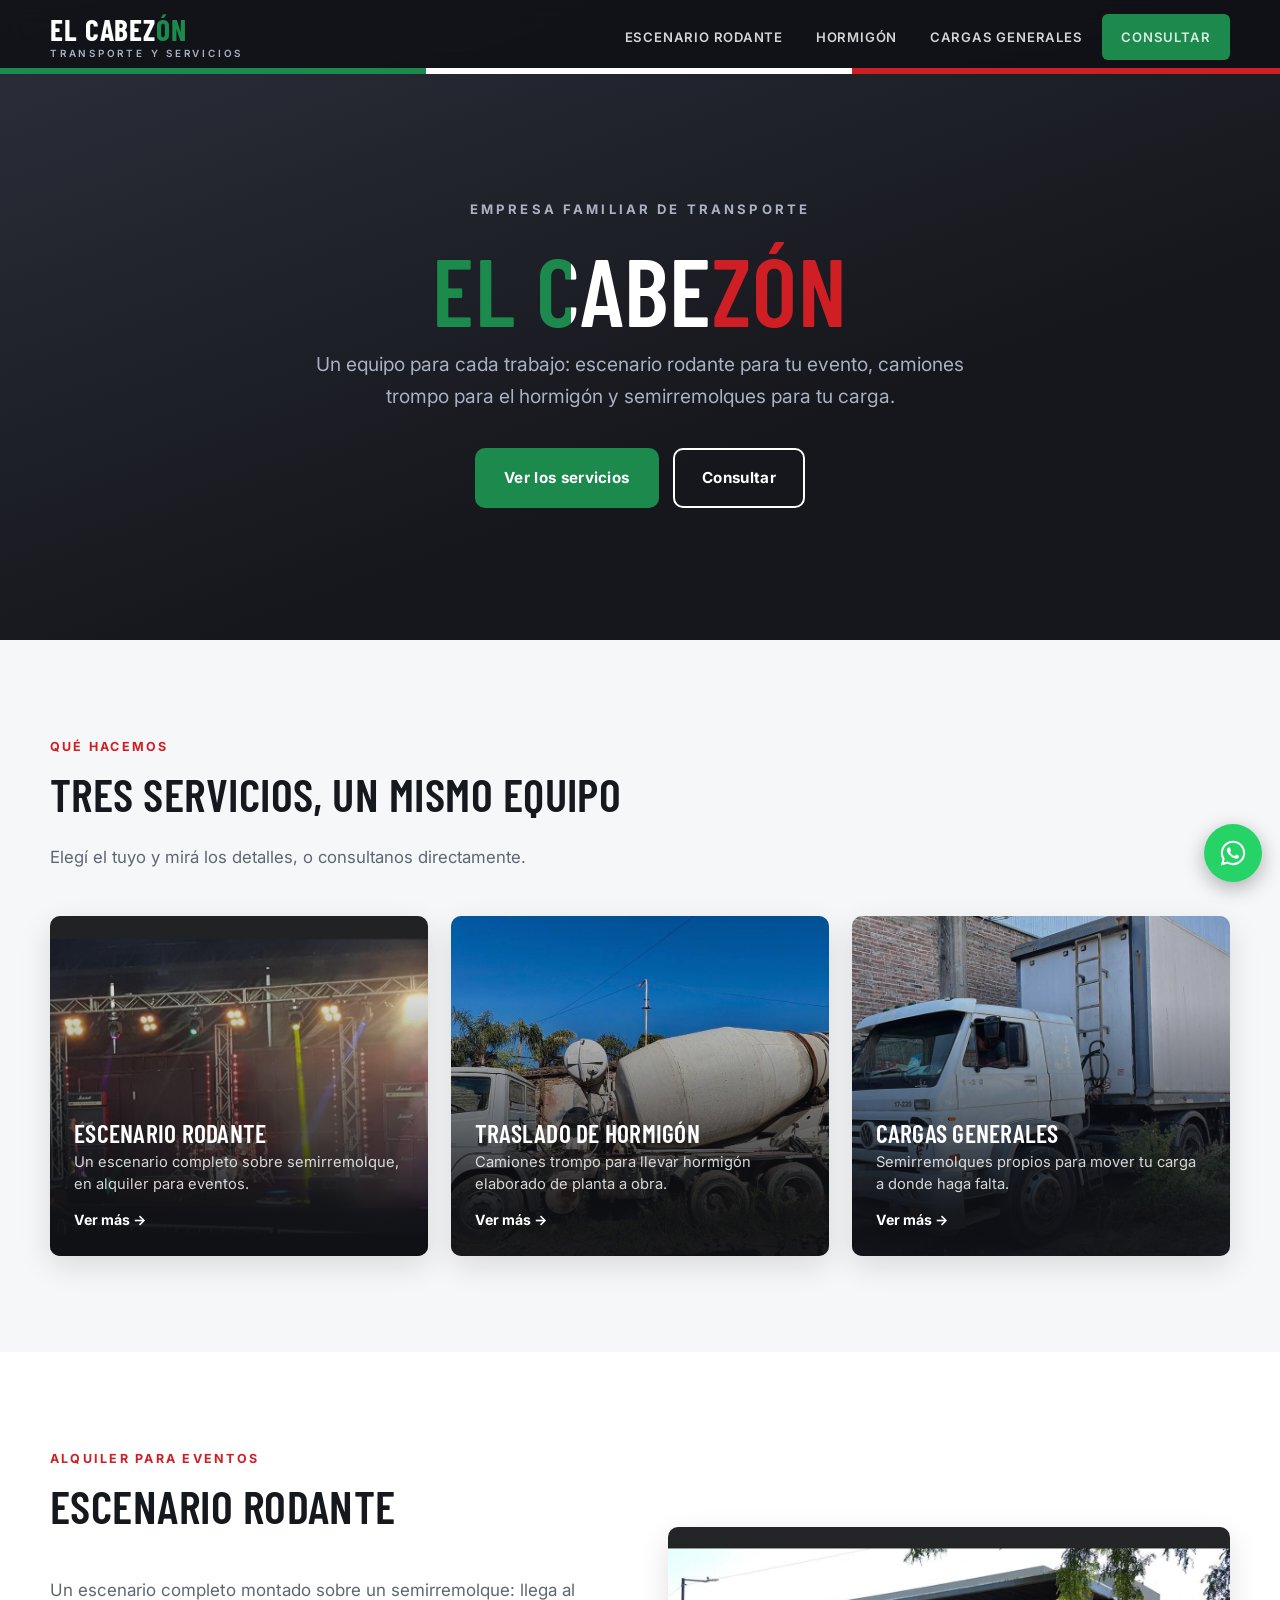
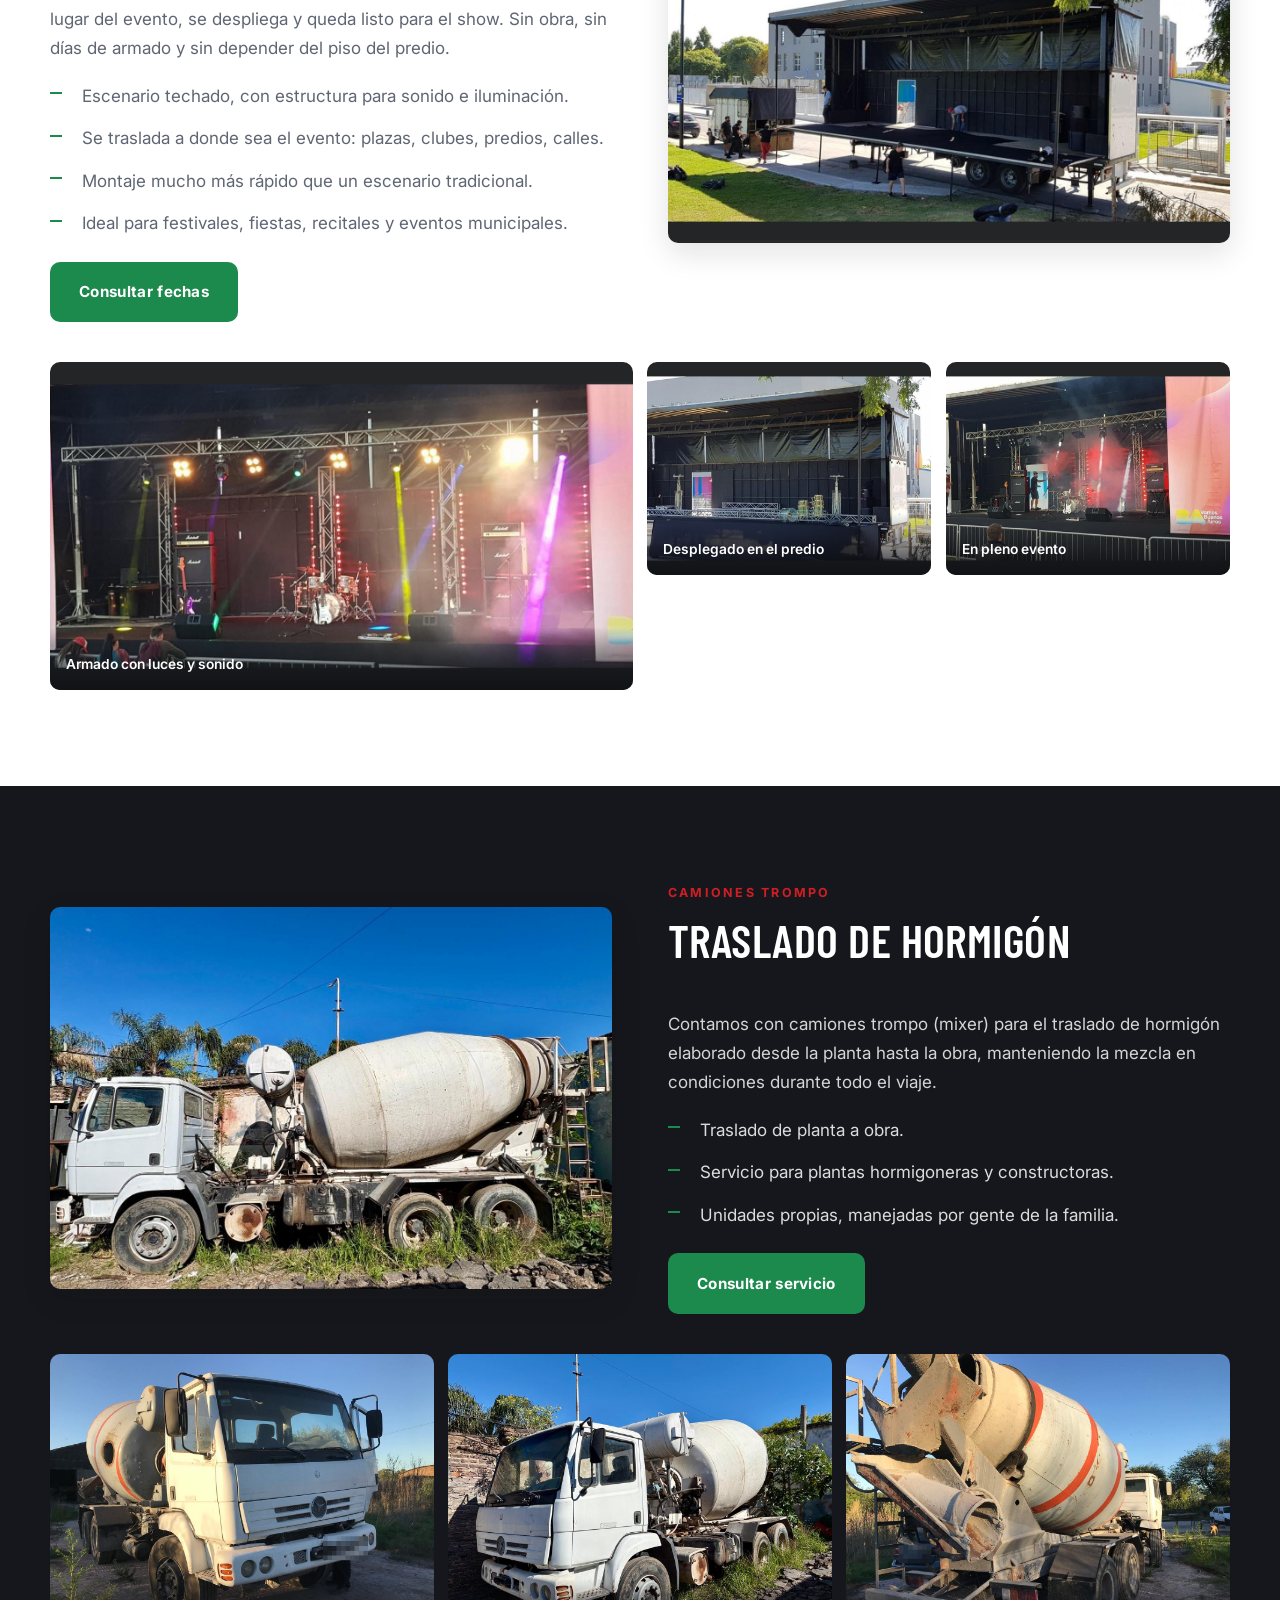
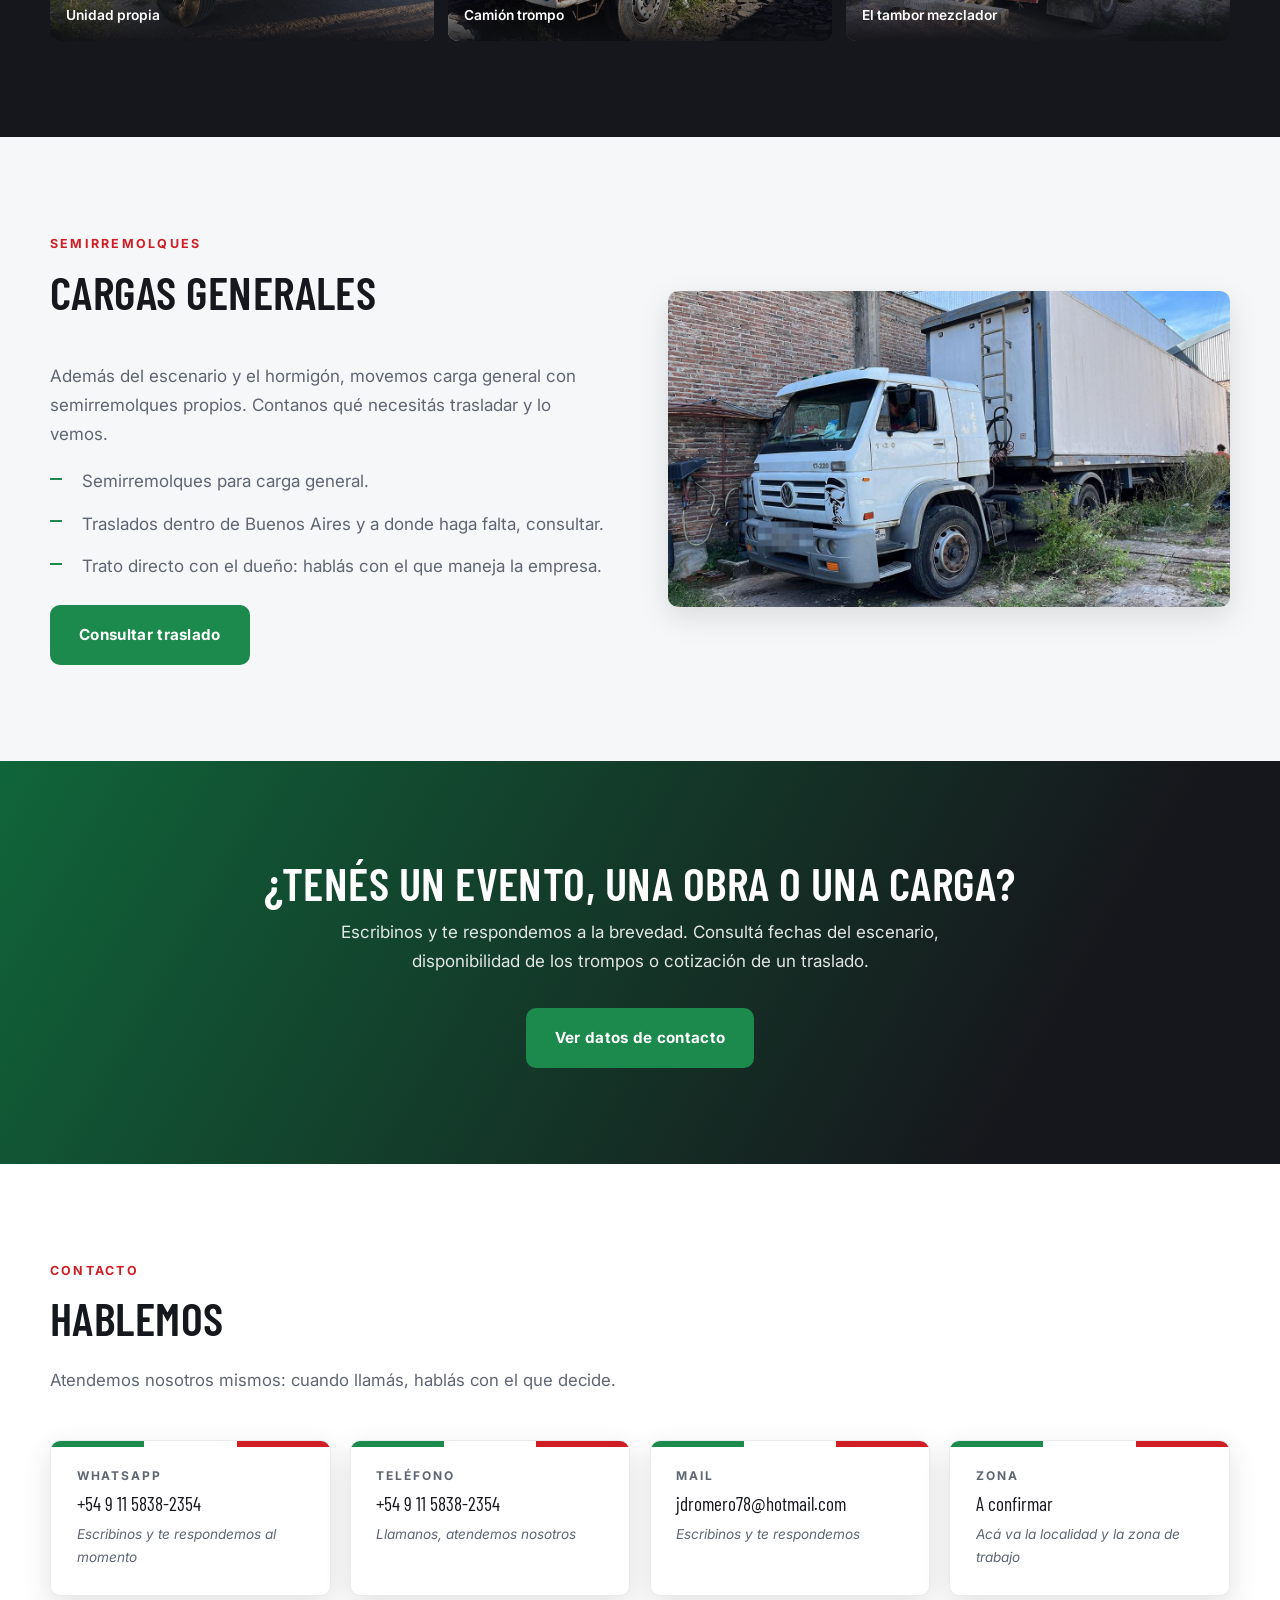
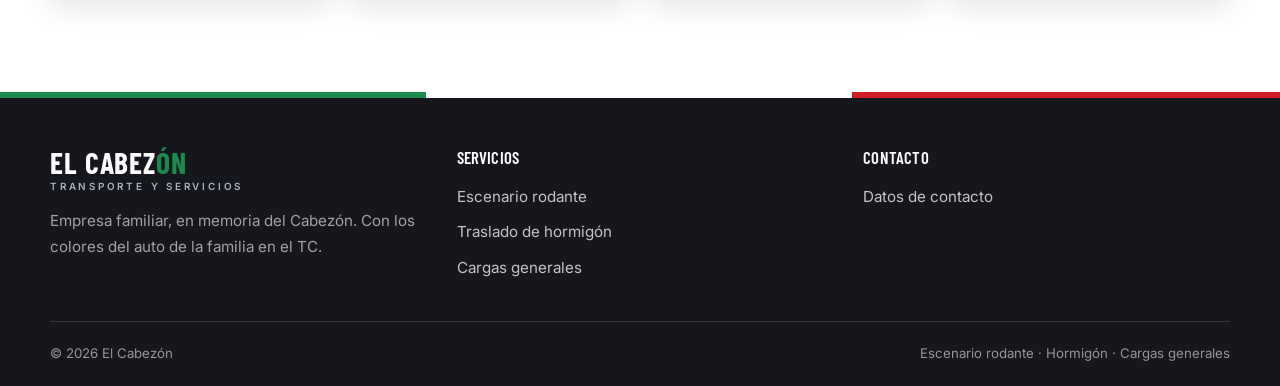
==== commit 2bda5591: "Titulo de portada pintado con la livery tricolor 'El Cabezon' de la home con verde/blanco/rojo via b" ====
--- a/index.html
+++ b/index.html
@@ -50,7 +50,7 @@
 <section class="portada portada--marca" id="inicio">
     <div class="contenedor">
         <span class="volanta">Empresa familiar de transporte</span>
-        <h1>El Cabez<span>&oacute;n</span></h1>
+        <h1>El Cabez&oacute;n</h1>
         <p class="bajada">
             Un equipo para cada trabajo: escenario rodante para tu evento,
             camiones trompo para el hormig&oacute;n y semirremolques para tu carga.
--- a/css/estilos.css
+++ b/css/estilos.css
@@ -291,7 +291,16 @@
     color: var(--blanco);
     margin-bottom: 0.4rem;
 }
-.portada--marca h1 span { color: var(--verde); }
+/* El titulo pintado con la livery, como la barra tricolor */
+@supports ((-webkit-background-clip: text) or (background-clip: text)) {
+    .portada--marca h1 {
+        display: inline-block;
+        background: var(--tricolor);
+        -webkit-background-clip: text;
+        background-clip: text;
+        color: transparent;
+    }
+}
 .portada--marca .bajada {
     max-width: 56ch;
     margin: 0 auto 2.2rem;
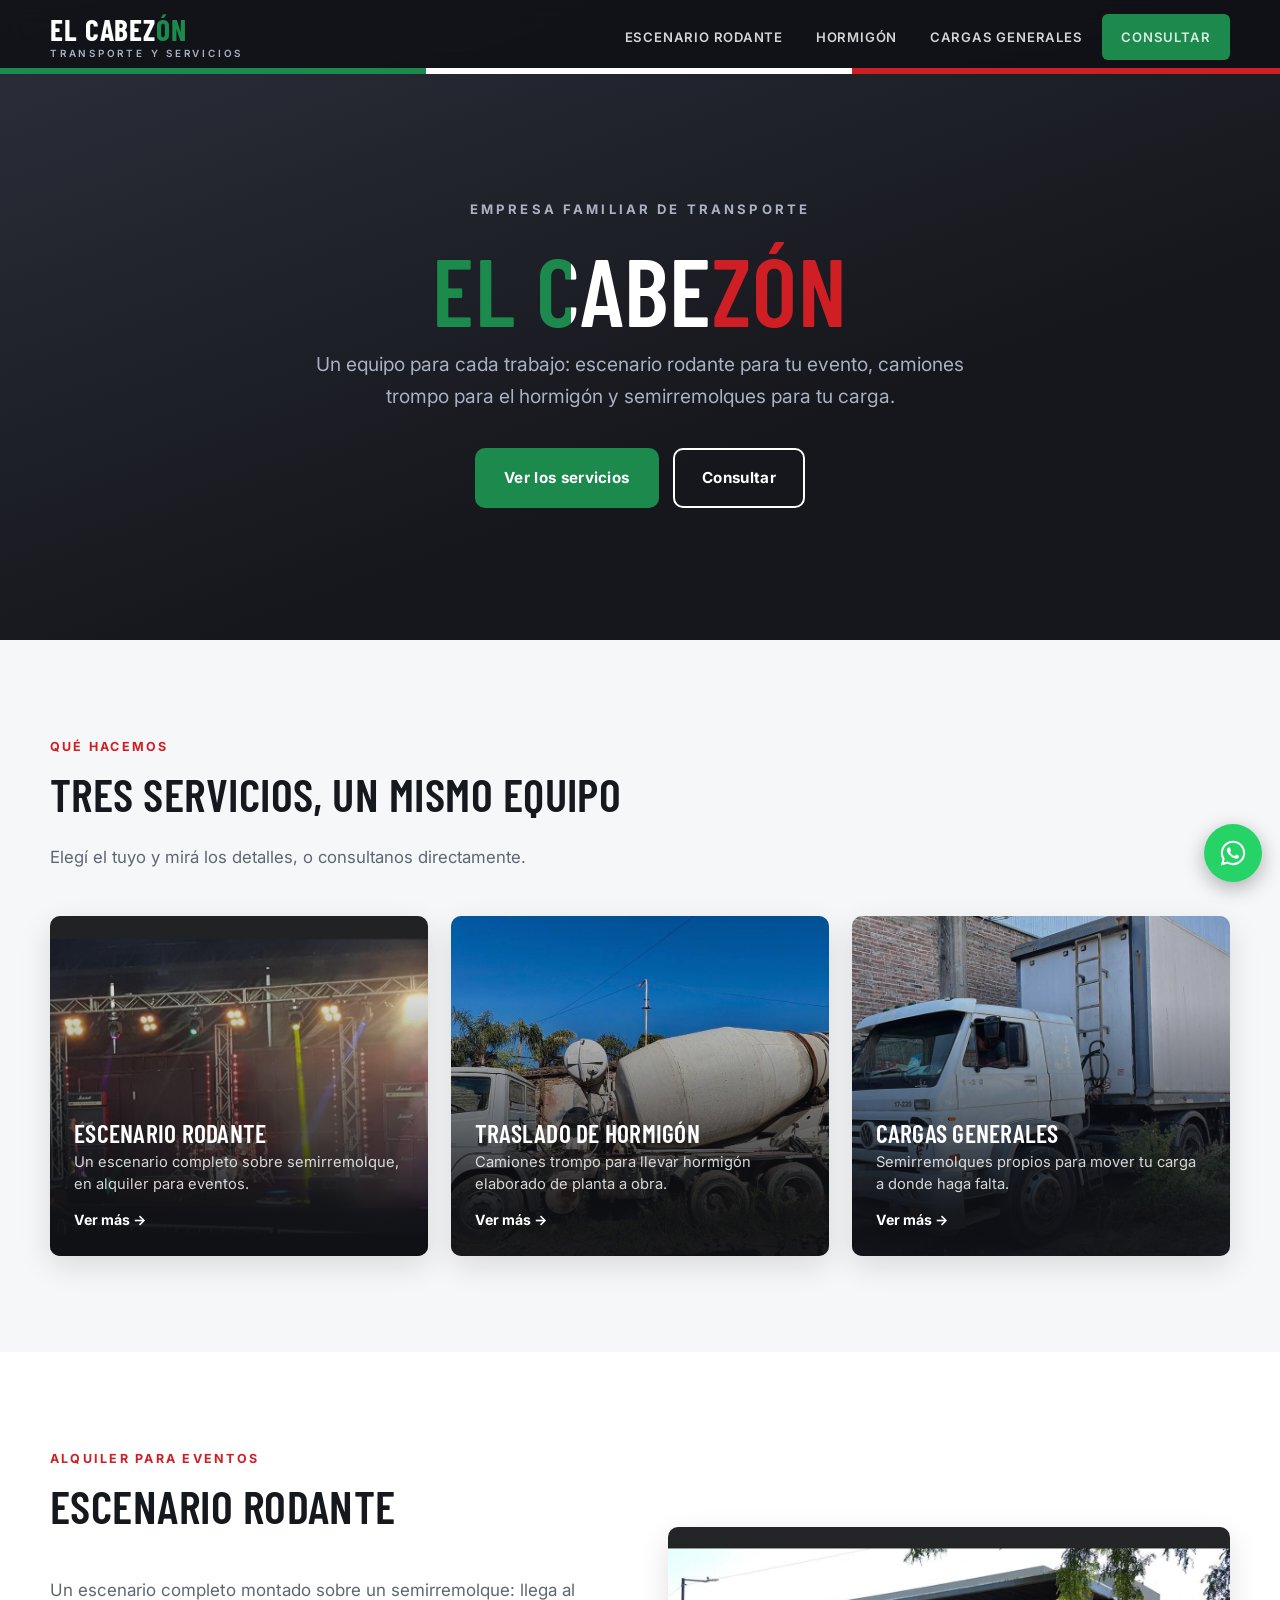
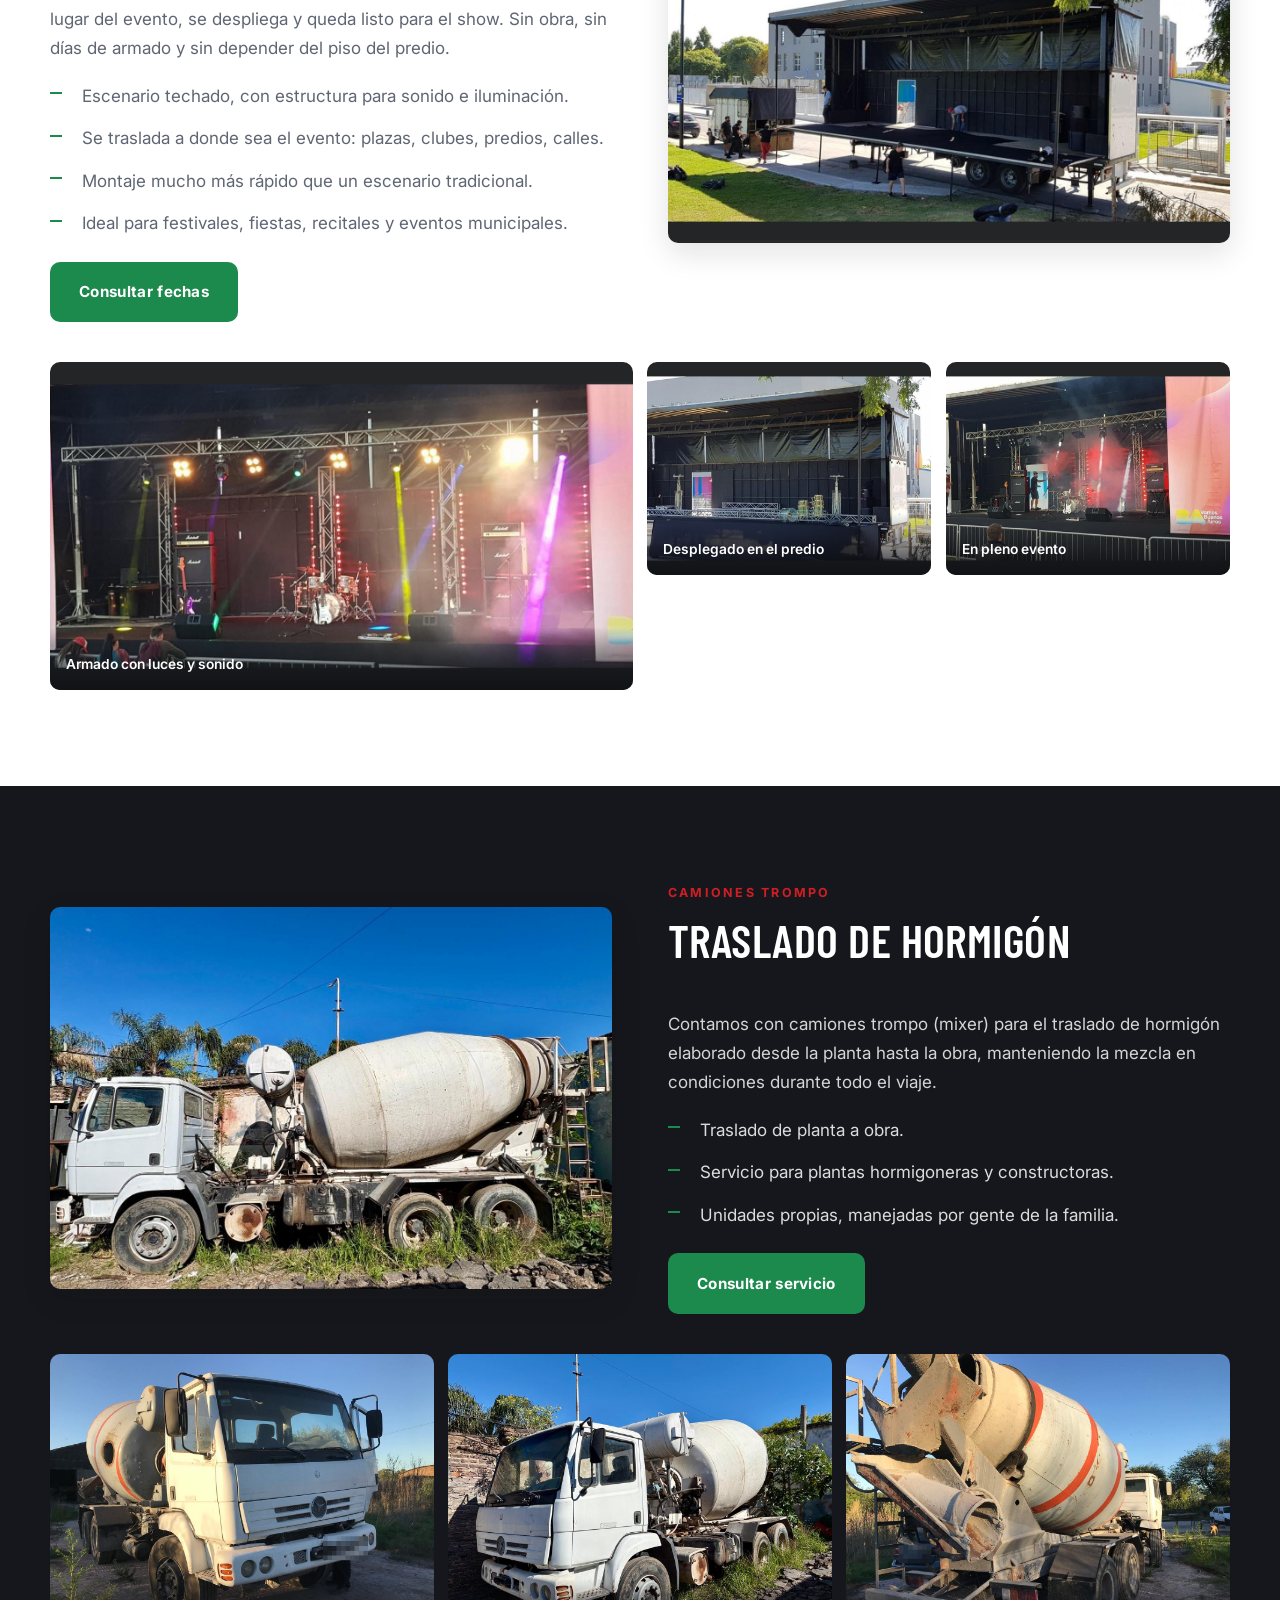
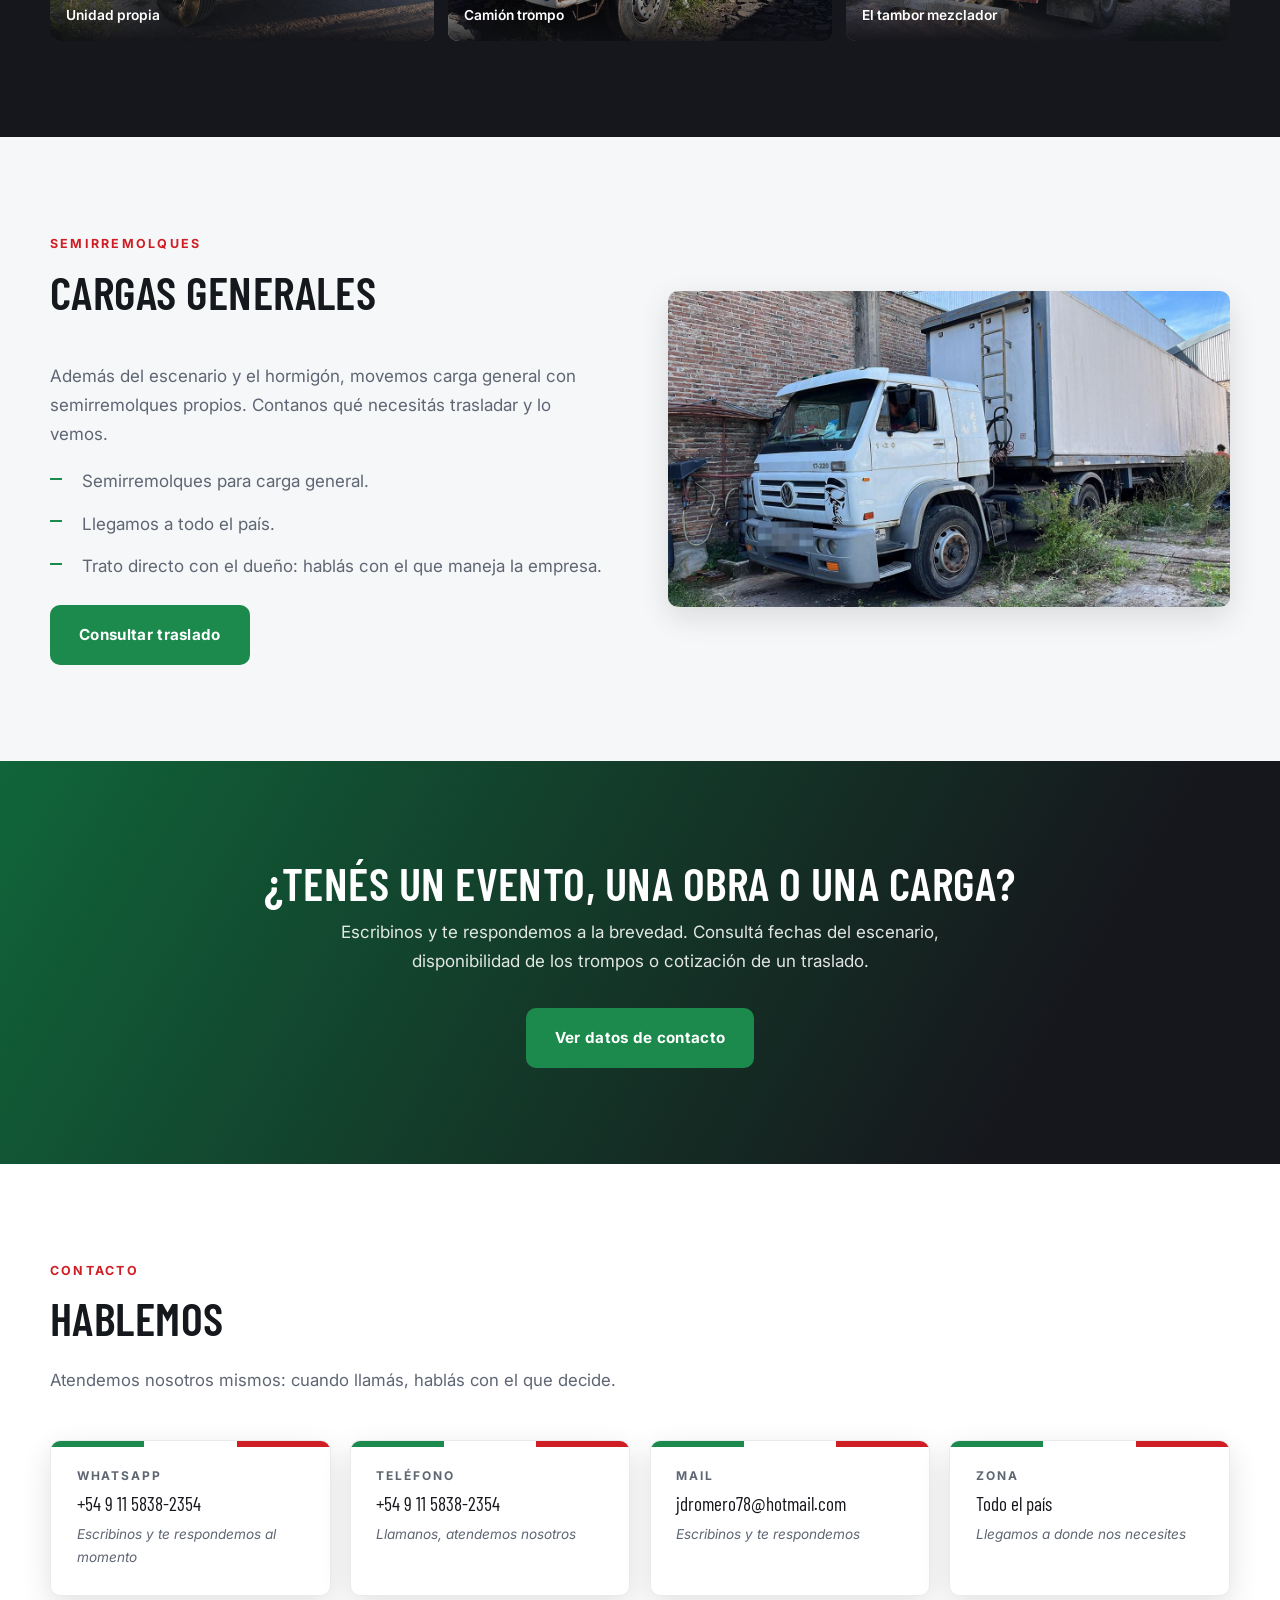
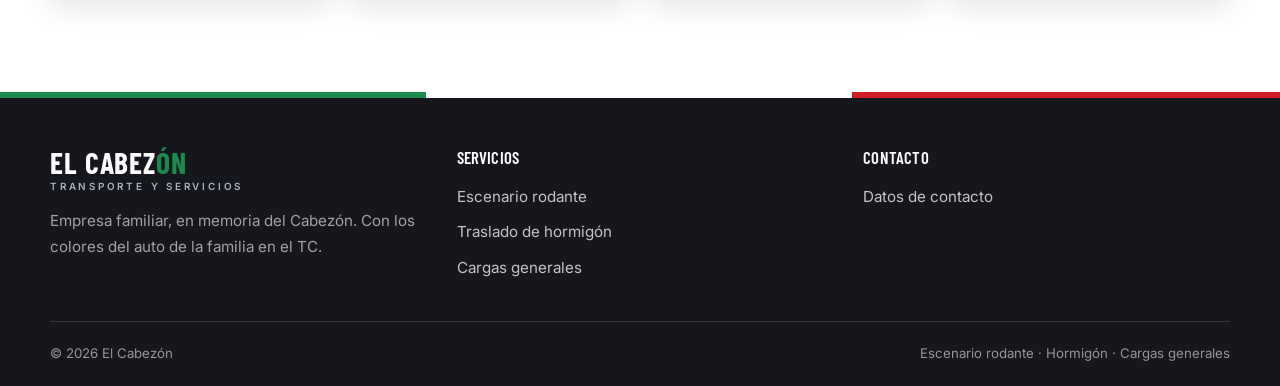
==== commit 70d192f3: "Zona de trabajo: todo el pais Co-Authored-By: Claude Fable 5 <noreply@anthropic.com> Claude-Session:" ====
--- a/index.html
+++ b/index.html
@@ -210,7 +210,7 @@
                 </p>
                 <ul class="lista_marcada">
                     <li>Semirremolques para carga general.</li>
-                    <li>Traslados dentro de Buenos Aires y a donde haga falta, consultar.</li>
+                    <li>Llegamos a todo el pa&iacute;s.</li>
                     <li>Trato directo con el due&ntilde;o: habl&aacute;s con el que maneja la empresa.</li>
                 </ul>
                 <a class="boton boton--verde" href="#contacto">Consultar traslado</a>
@@ -261,8 +261,8 @@
             </a>
             <div class="via_contacto">
                 <span class="rotulo">Zona</span>
-                <span class="valor">A confirmar</span>
-                <span class="pendiente">Ac&aacute; va la localidad y la zona de trabajo</span>
+                <span class="valor">Todo el pa&iacute;s</span>
+                <span class="pendiente">Llegamos a donde nos necesites</span>
             </div>
         </div>
     </div>
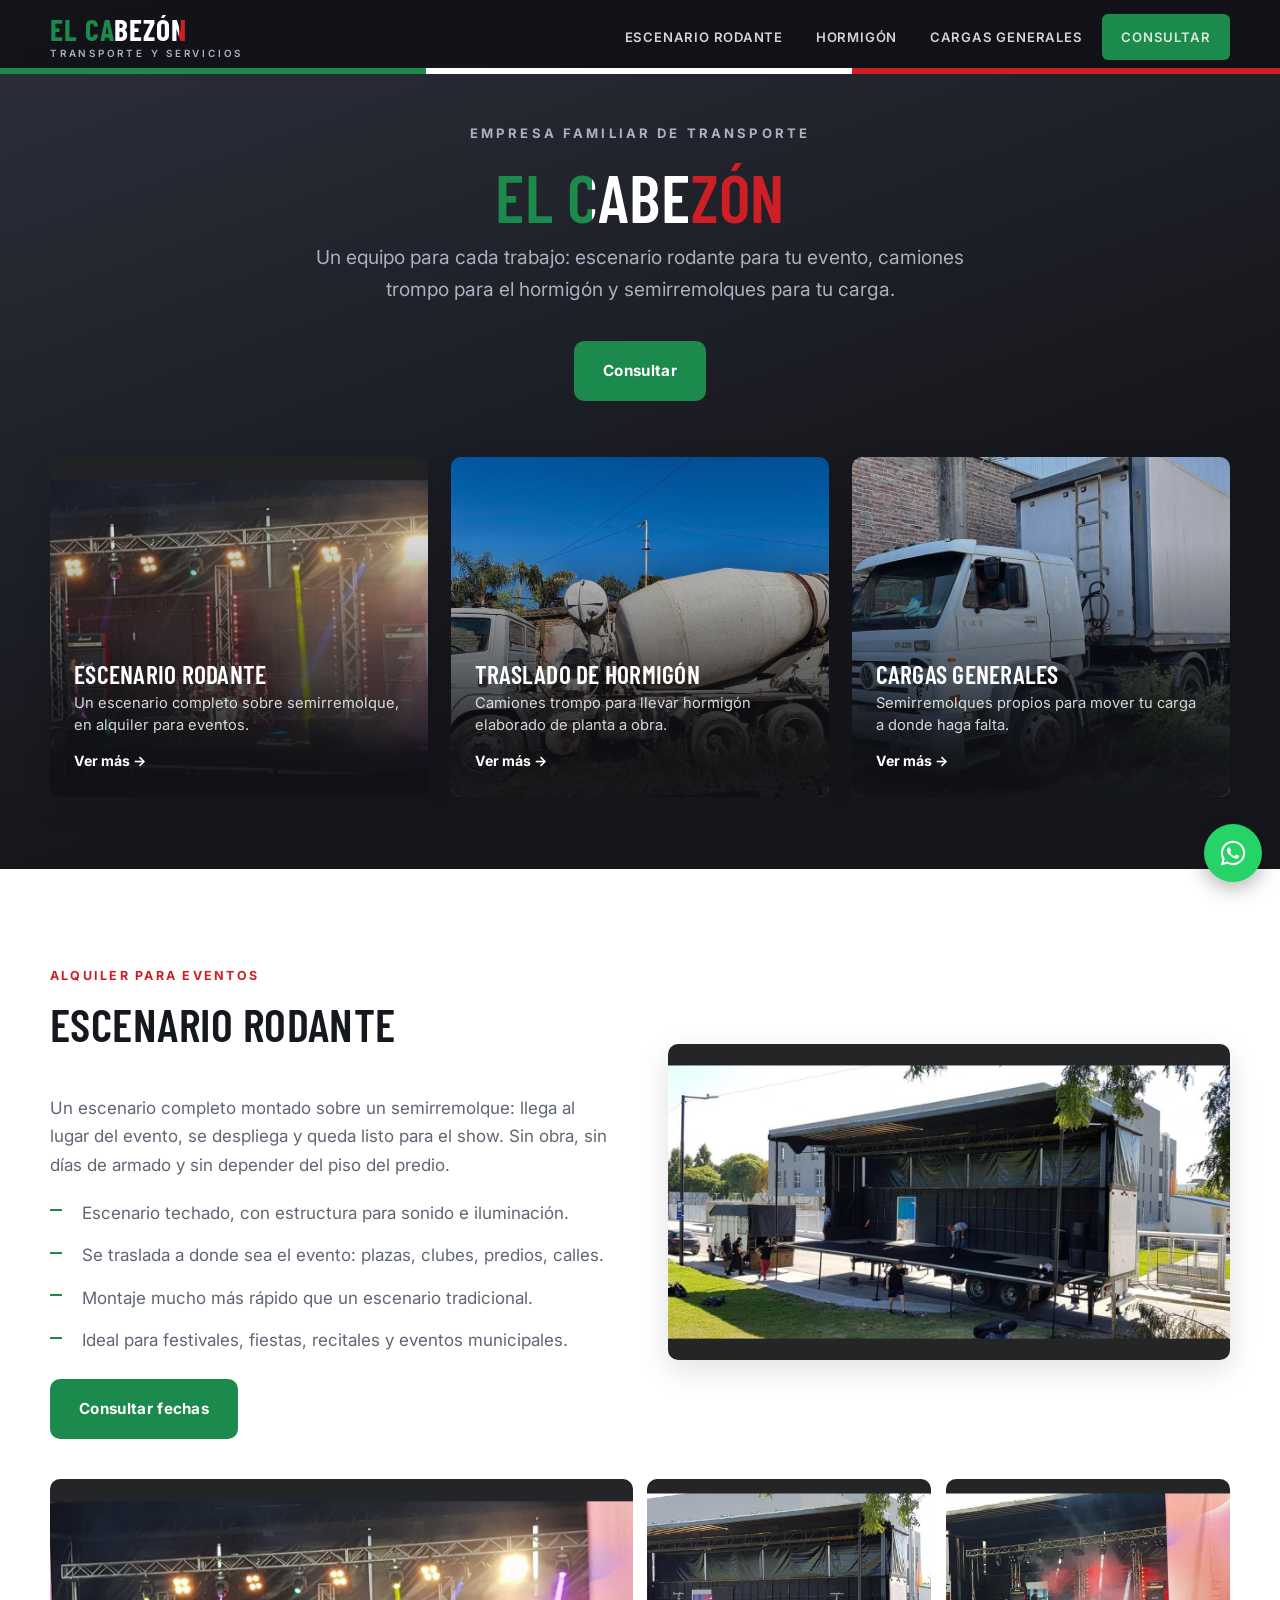
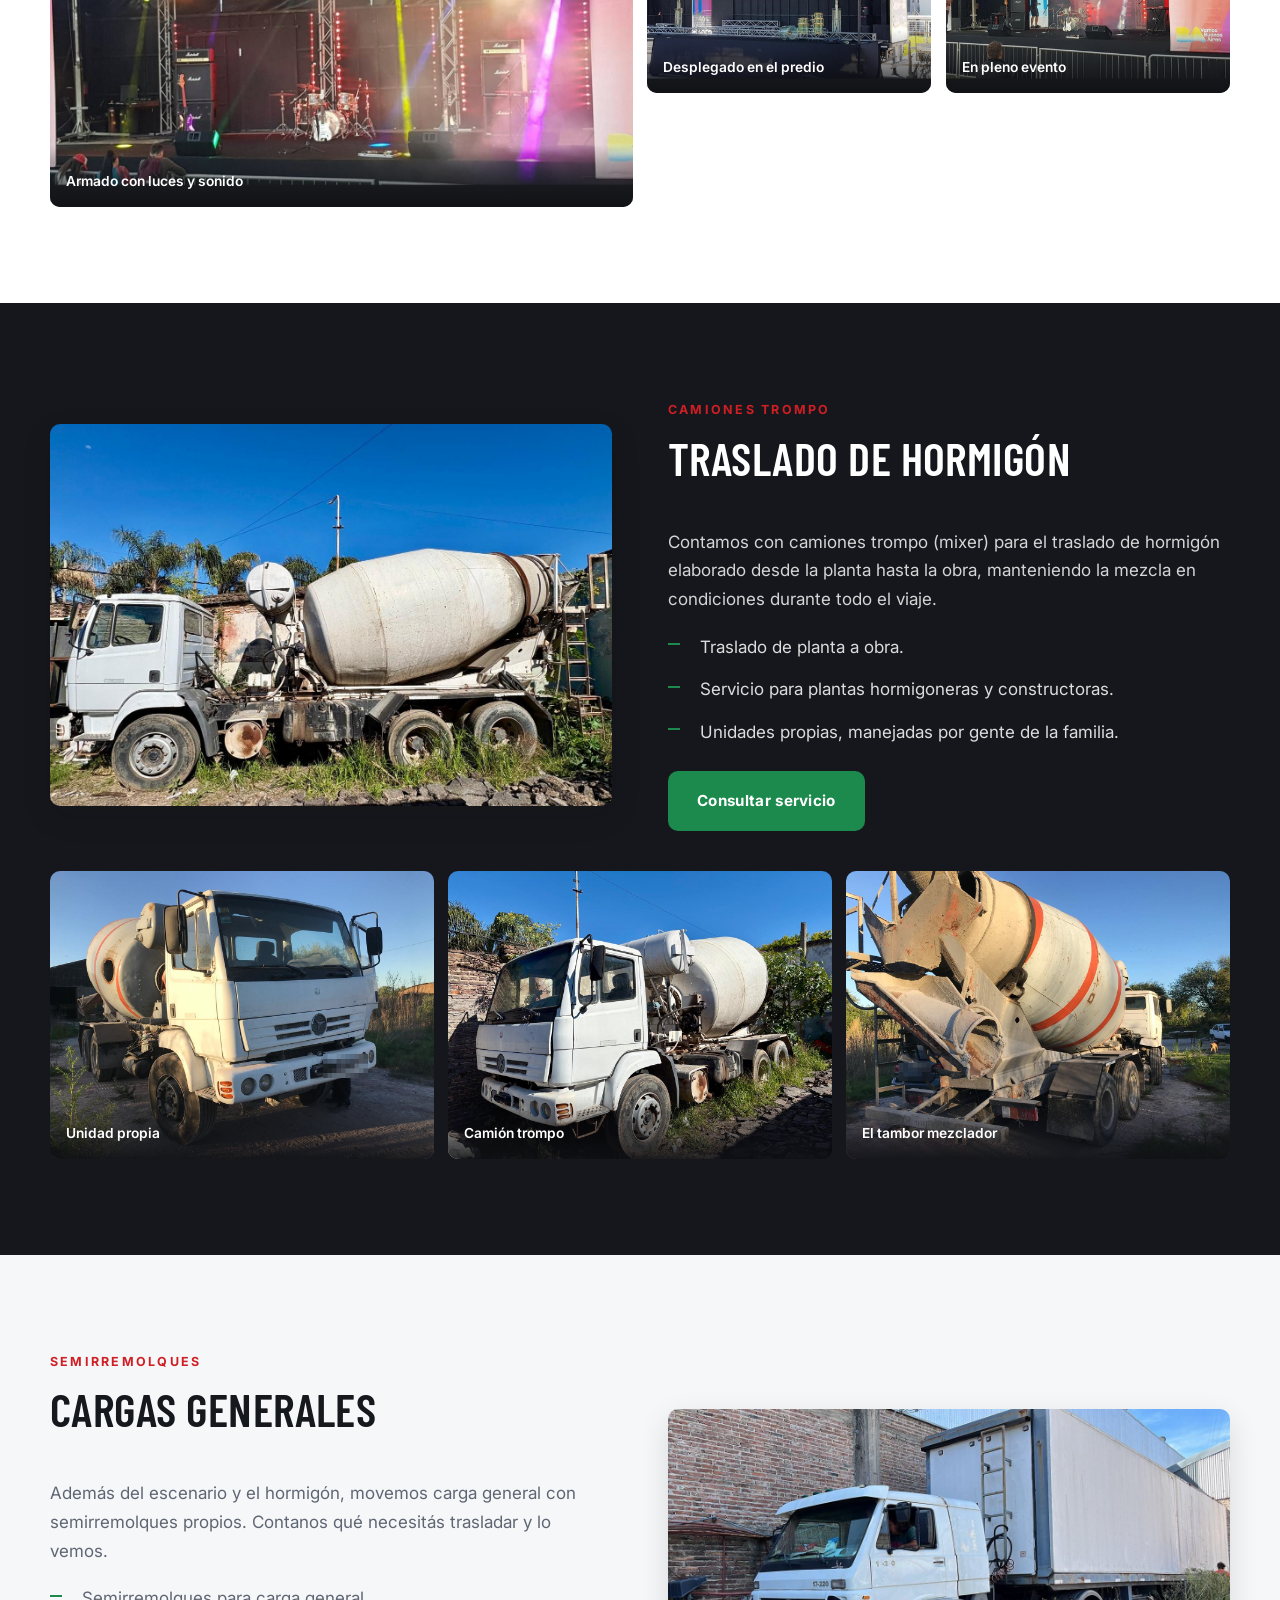
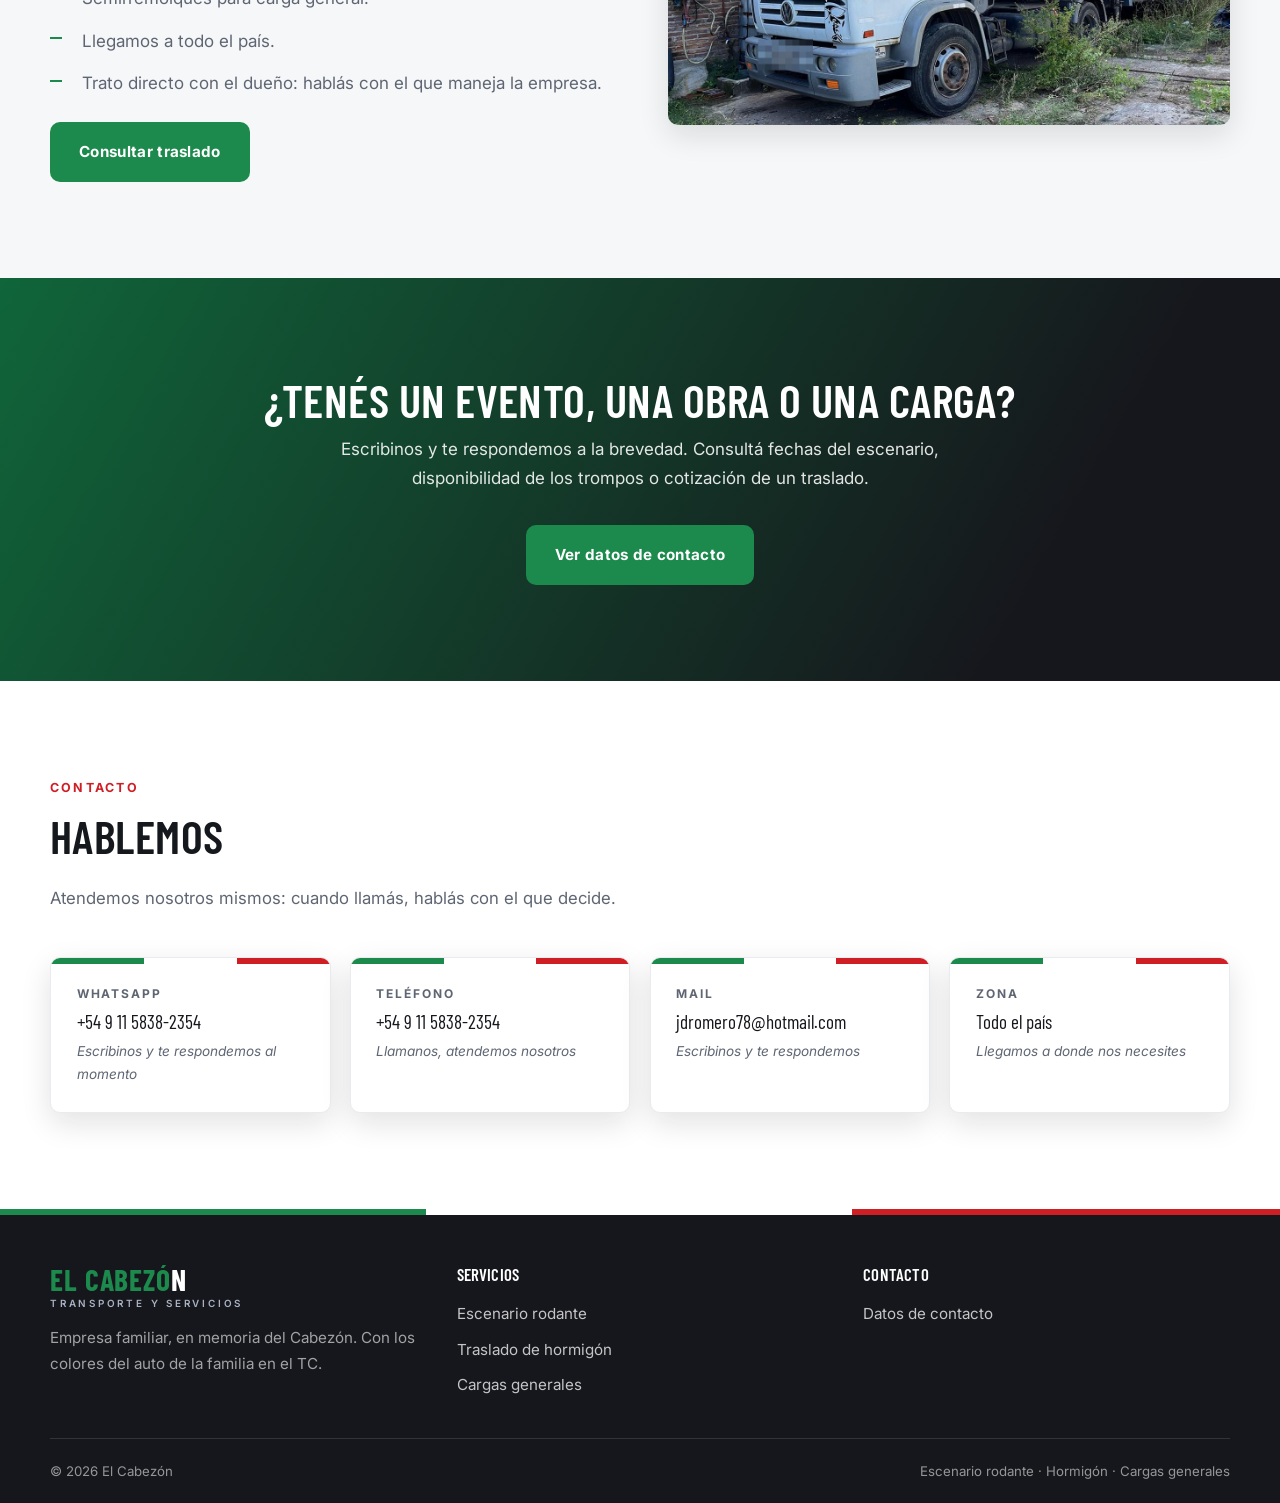
==== commit 4ba7d8fc: "Logo tricolor y tridente de fotos en la portada La marca de la cabecera se pinta con la livery como " ====
--- a/index.html
+++ b/index.html
@@ -56,22 +56,10 @@
             camiones trompo para el hormig&oacute;n y semirremolques para tu carga.
         </p>
         <div class="acciones">
-            <a class="boton boton--verde" href="#servicios">Ver los servicios</a>
-            <a class="boton boton--linea" href="#contacto">Consultar</a>
-        </div>
-    </div>
-</section>
-
-<!-- ===================== LOS TRES SERVICIOS ===================== -->
-<section class="seccion seccion--gris" id="servicios">
-    <div class="contenedor">
-        <div class="encabezado_seccion aparece">
-            <span class="volanta">Qu&eacute; hacemos</span>
-            <h2>Tres servicios, un mismo equipo</h2>
-            <p>Eleg&iacute; el tuyo y mir&aacute; los detalles, o consultanos directamente.</p>
-        </div>
-
-        <div class="grilla_servicios aparece">
+            <a class="boton boton--verde" href="#contacto">Consultar</a>
+        </div>
+
+        <div class="grilla_servicios" id="servicios">
             <a class="servicio" href="#escenario" style="background-image: url('imag/escenario-luces.jpg')">
                 <span class="marca_lateral"></span>
                 <div class="texto">
--- a/css/estilos.css
+++ b/css/estilos.css
@@ -174,6 +174,17 @@
     color: var(--blanco);
 }
 .logo .marca span { color: var(--verde); }
+/* La marca pintada con la livery, igual que el titulo de la portada */
+@supports ((-webkit-background-clip: text) or (background-clip: text)) {
+    .logo .marca {
+        display: inline-block;
+        background: var(--tricolor);
+        -webkit-background-clip: text;
+        background-clip: text;
+        color: transparent;
+    }
+    .logo .marca span { color: inherit; }
+}
 .logo .rubro {
     font-size: 0.62rem;
     font-weight: 600;
@@ -272,9 +283,15 @@
 /* Portada general de marca: sin foto de un servicio puntual, para que ningun
    rubro se coma a los otros. Fondo asfalto y tipografia grande. */
 .portada--marca {
-    min-height: min(72vh, 640px);
+    min-height: 0;
+    padding-bottom: clamp(3rem, 6vw, 4.5rem);
     background: linear-gradient(160deg, var(--carbon-700), var(--carbon-900) 65%);
     text-align: center;
+}
+/* El tridente de fotos adentro de la portada: las fotos pesan mas que el nombre */
+.portada--marca .grilla_servicios {
+    margin-top: clamp(2.5rem, 5vw, 3.5rem);
+    text-align: left;
 }
 .portada--marca::after { content: none; }
 .portada--marca .volanta {
@@ -287,7 +304,7 @@
     margin-bottom: 1rem;
 }
 .portada--marca h1 {
-    font-size: clamp(3.2rem, 10vw, 6rem);
+    font-size: clamp(2.6rem, 7vw, 4.2rem);
     color: var(--blanco);
     margin-bottom: 0.4rem;
 }
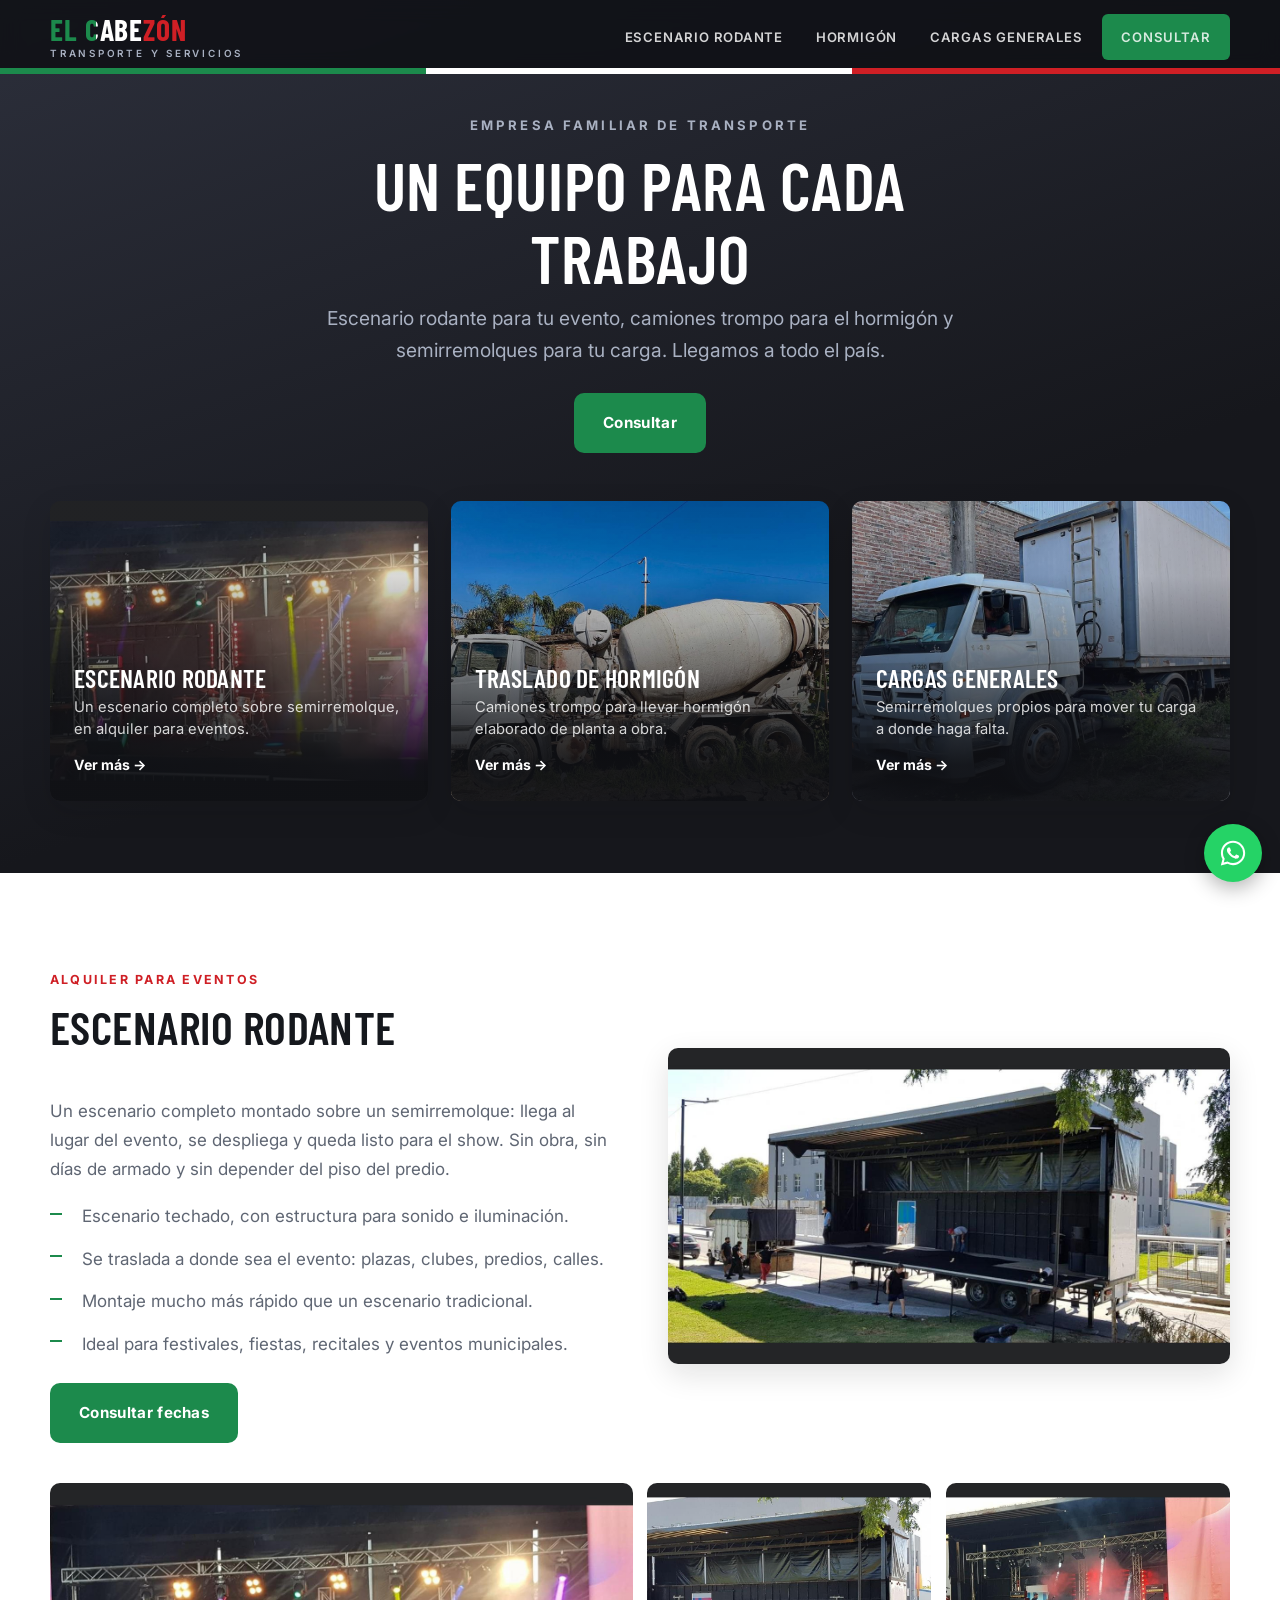
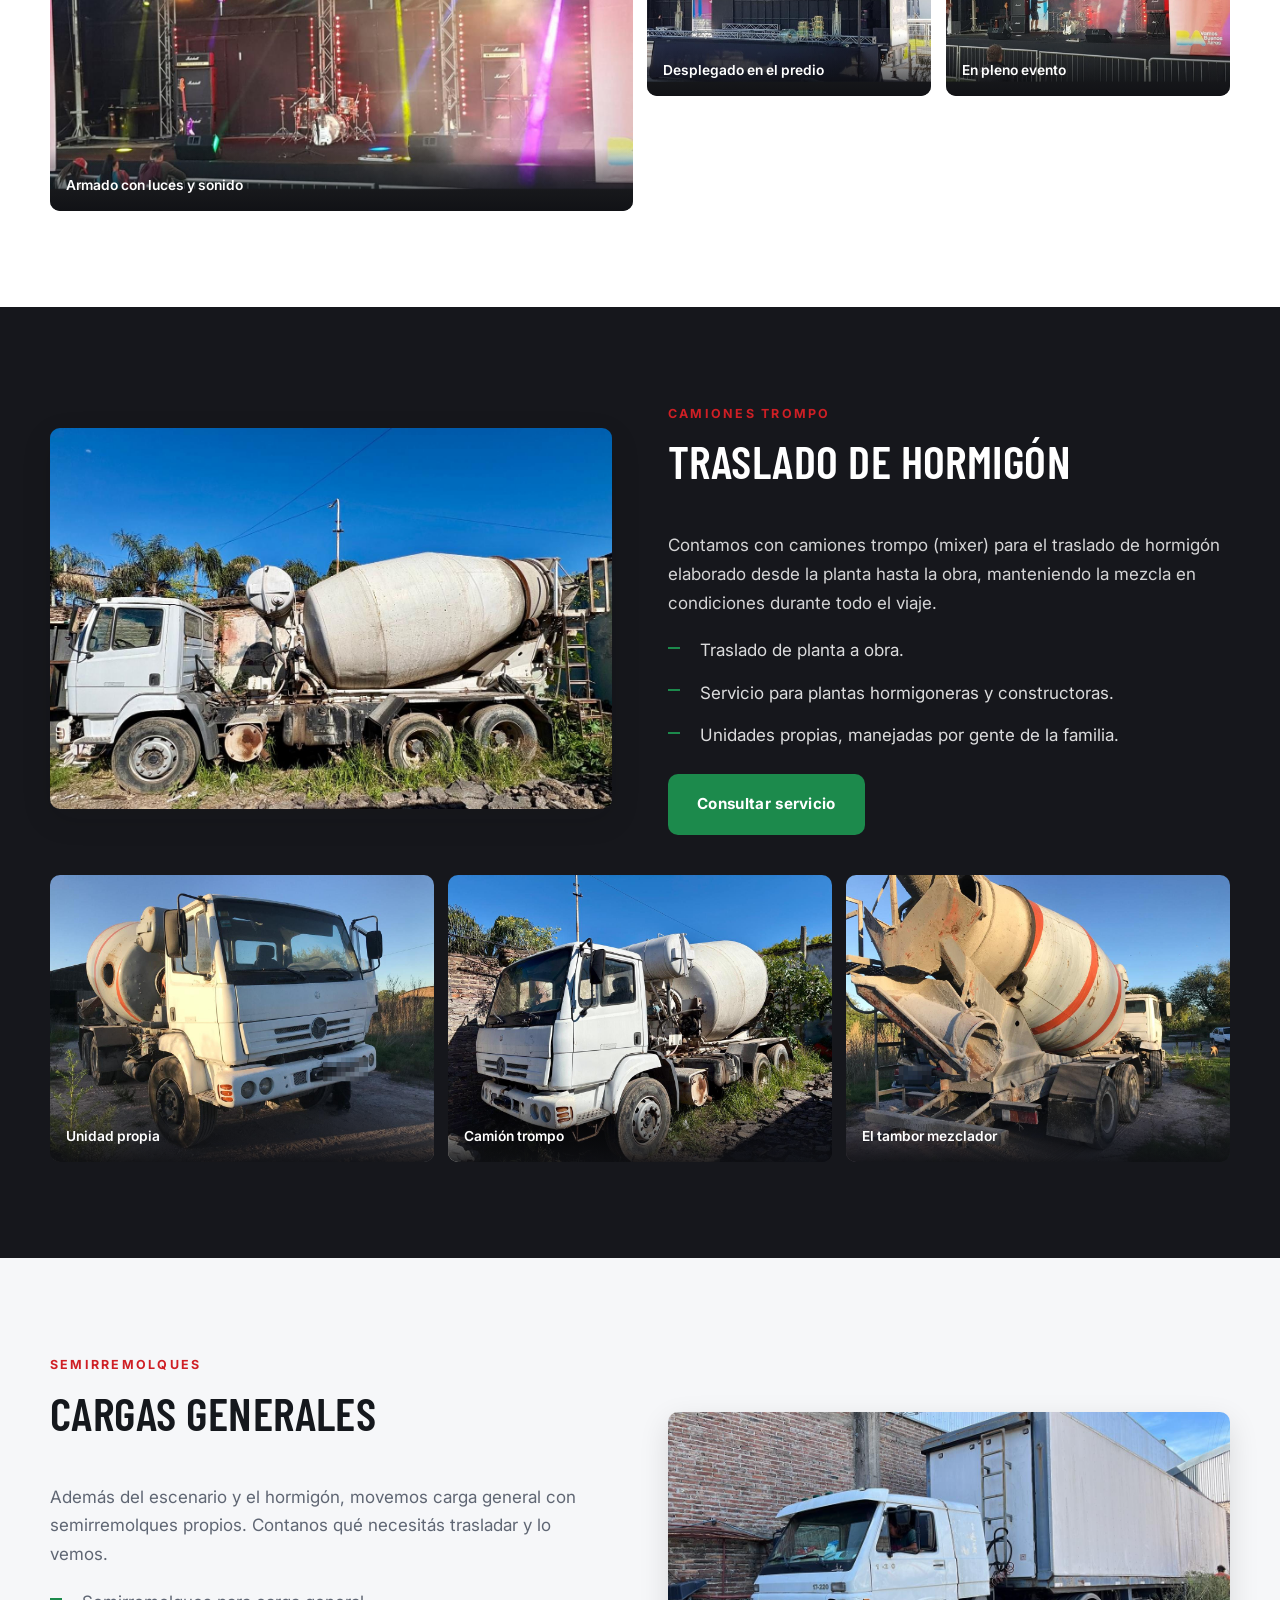
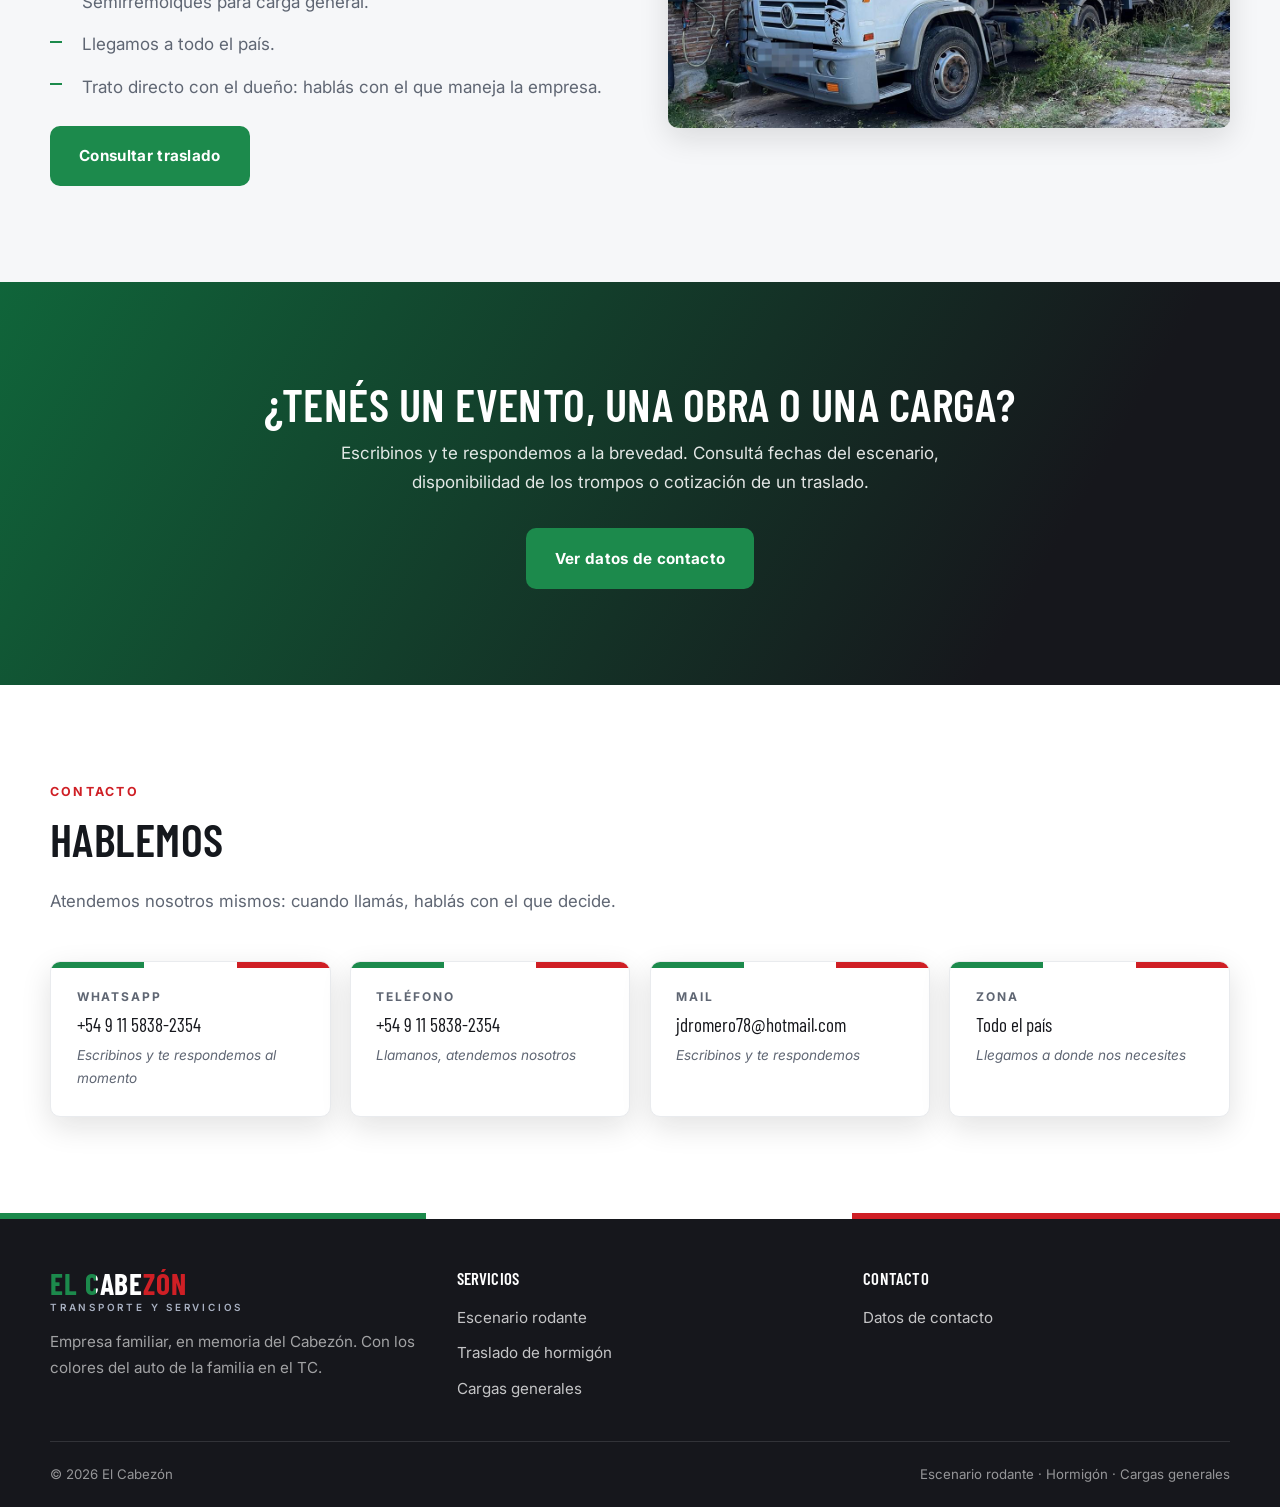
==== commit 95307483: "Hero con eslogan: el nombre tricolor queda solo en la cabecera 'Un equipo para cada trabajo' como ti" ====
--- a/index.html
+++ b/index.html
@@ -50,10 +50,10 @@
 <section class="portada portada--marca" id="inicio">
     <div class="contenedor">
         <span class="volanta">Empresa familiar de transporte</span>
-        <h1>El Cabez&oacute;n</h1>
+        <h1>Un equipo para cada trabajo</h1>
         <p class="bajada">
-            Un equipo para cada trabajo: escenario rodante para tu evento,
-            camiones trompo para el hormig&oacute;n y semirremolques para tu carga.
+            Escenario rodante para tu evento, camiones trompo para el hormig&oacute;n
+            y semirremolques para tu carga. Llegamos a todo el pa&iacute;s.
         </p>
         <div class="acciones">
             <a class="boton boton--verde" href="#contacto">Consultar</a>
--- a/css/estilos.css
+++ b/css/estilos.css
@@ -163,6 +163,9 @@
 .logo {
     display: flex;
     flex-direction: column;
+    /* Sin esto, la marca se estira al ancho del rotulo de abajo y el
+       degradado tricolor queda corrido respecto de las letras */
+    align-items: flex-start;
     line-height: 1;
 }
 .logo .marca {
@@ -284,15 +287,17 @@
    rubro se coma a los otros. Fondo asfalto y tipografia grande. */
 .portada--marca {
     min-height: 0;
+    padding-top: calc(var(--header-alto) + 2.5rem);
     padding-bottom: clamp(3rem, 6vw, 4.5rem);
     background: linear-gradient(160deg, var(--carbon-700), var(--carbon-900) 65%);
     text-align: center;
 }
 /* El tridente de fotos adentro de la portada: las fotos pesan mas que el nombre */
 .portada--marca .grilla_servicios {
-    margin-top: clamp(2.5rem, 5vw, 3.5rem);
+    margin-top: clamp(2.2rem, 4.5vw, 3rem);
     text-align: left;
 }
+.portada--marca .servicio { min-height: 300px; }
 .portada--marca::after { content: none; }
 .portada--marca .volanta {
     display: block;
@@ -301,26 +306,19 @@
     letter-spacing: 0.24em;
     text-transform: uppercase;
     color: var(--claro-300);
-    margin-bottom: 1rem;
+    margin-bottom: 0.7rem;
 }
 .portada--marca h1 {
     font-size: clamp(2.6rem, 7vw, 4.2rem);
     color: var(--blanco);
     margin-bottom: 0.4rem;
 }
-/* El titulo pintado con la livery, como la barra tricolor */
-@supports ((-webkit-background-clip: text) or (background-clip: text)) {
-    .portada--marca h1 {
-        display: inline-block;
-        background: var(--tricolor);
-        -webkit-background-clip: text;
-        background-clip: text;
-        color: transparent;
-    }
-}
+/* El titulo es un eslogan en blanco: la marca tricolor vive en la cabecera
+   y no se repite aca (a Federico le resultaba repetitivo) */
+.portada--marca h1 { max-width: 18ch; margin-inline: auto; }
 .portada--marca .bajada {
     max-width: 56ch;
-    margin: 0 auto 2.2rem;
+    margin: 0 auto 1.6rem;
     font-size: clamp(1rem, 2.2vw, 1.2rem);
     color: var(--claro-300);
 }
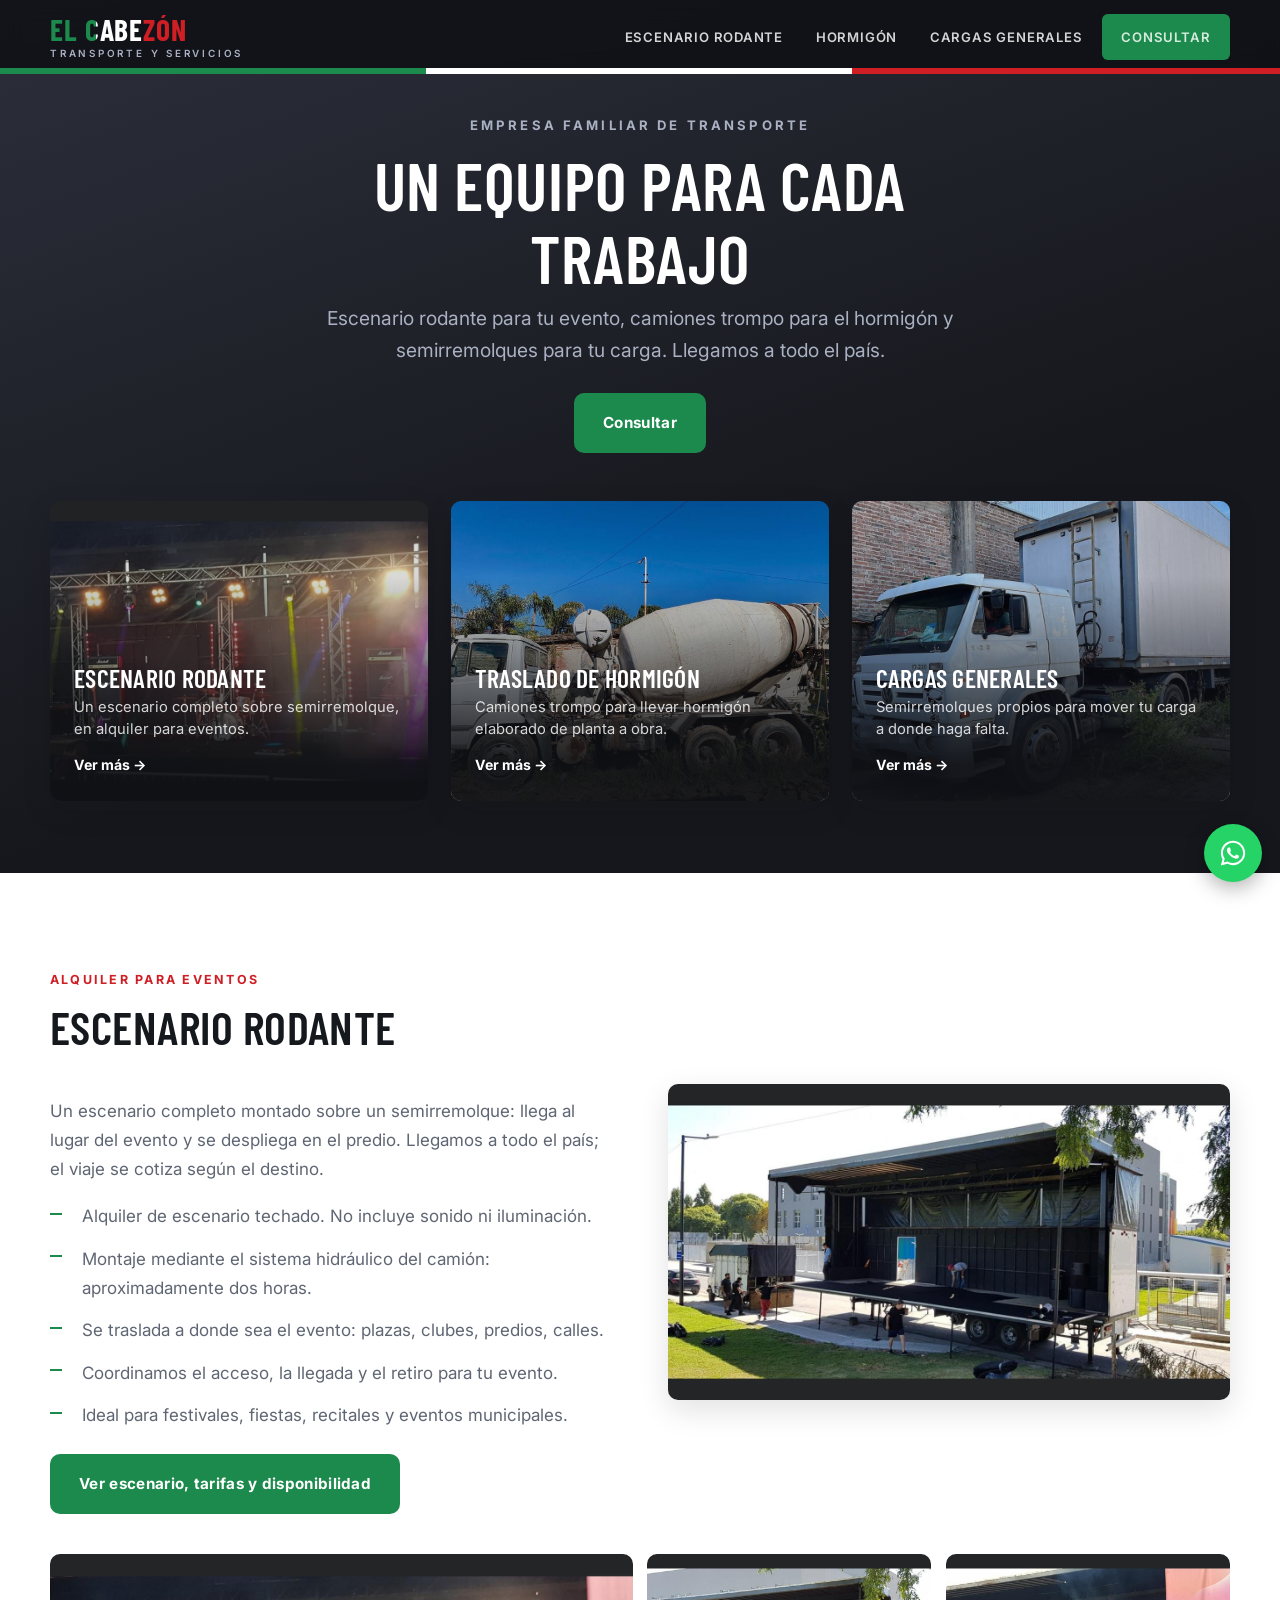
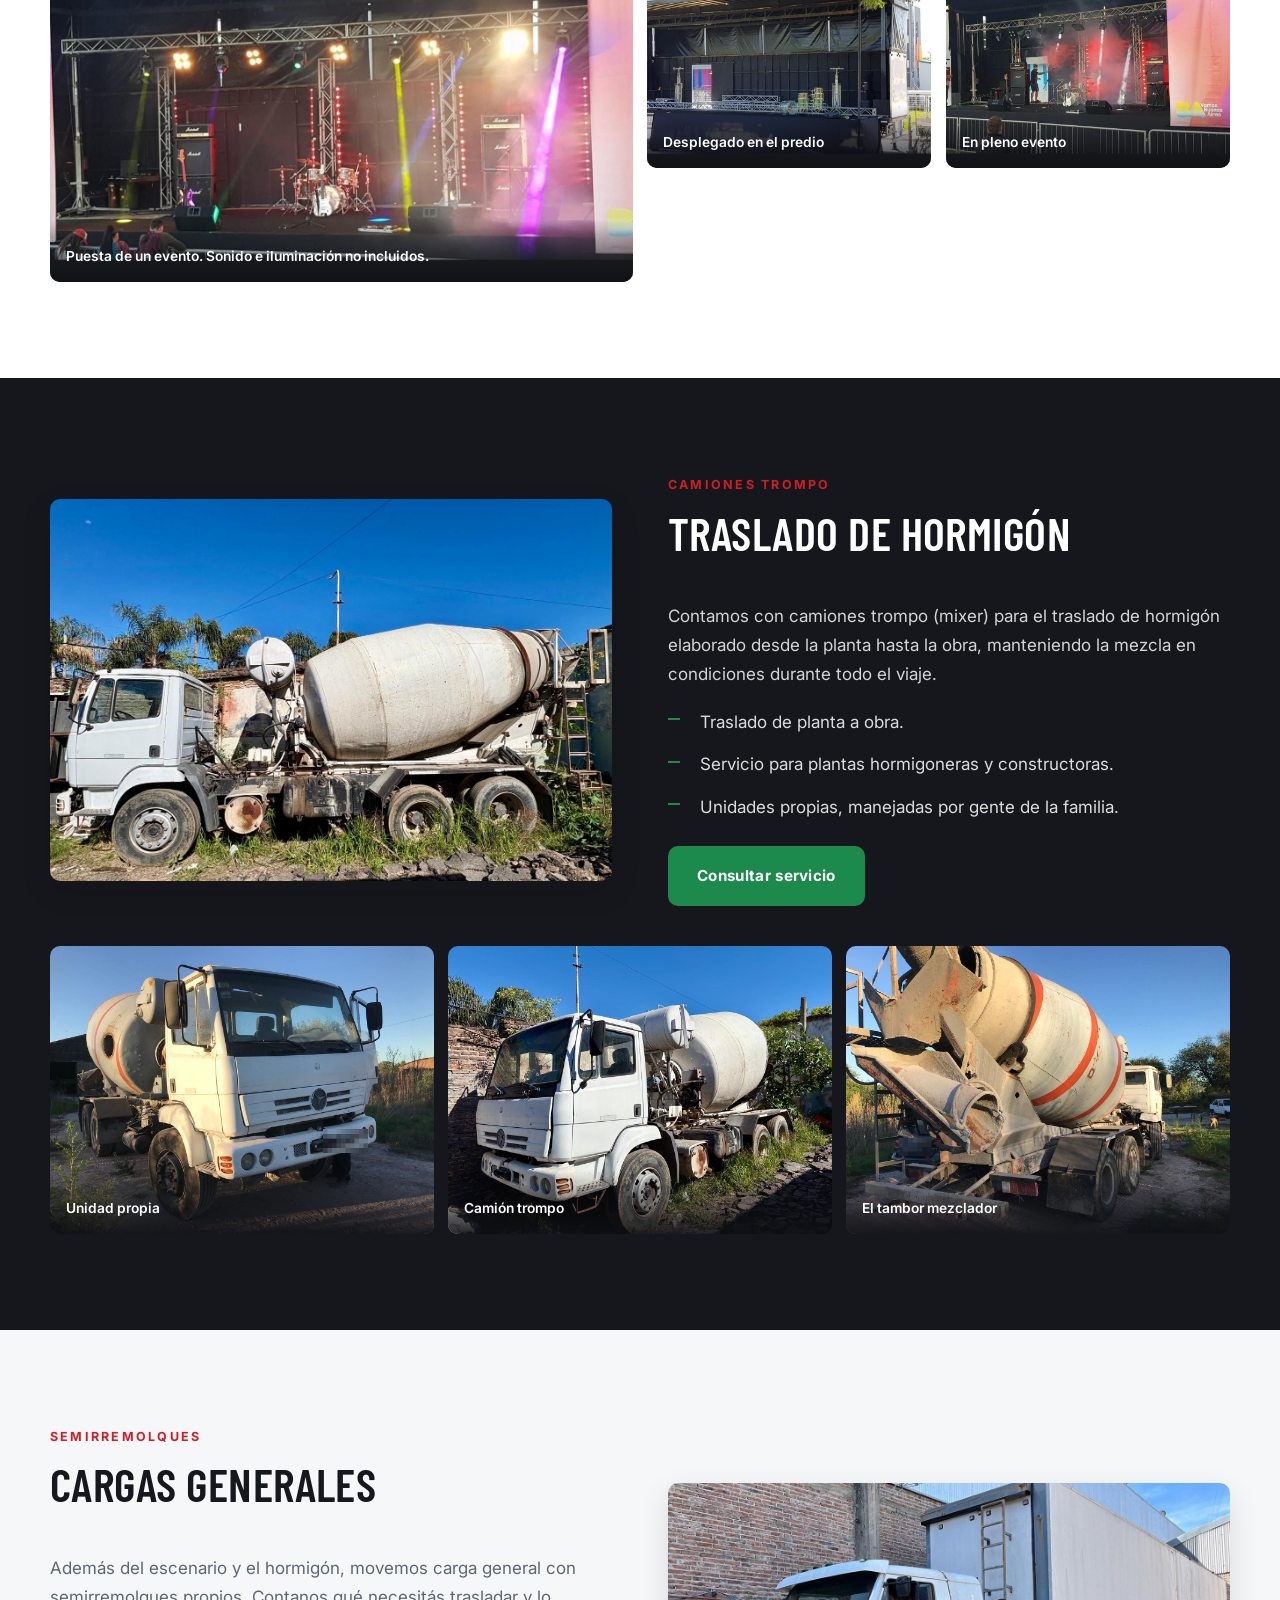
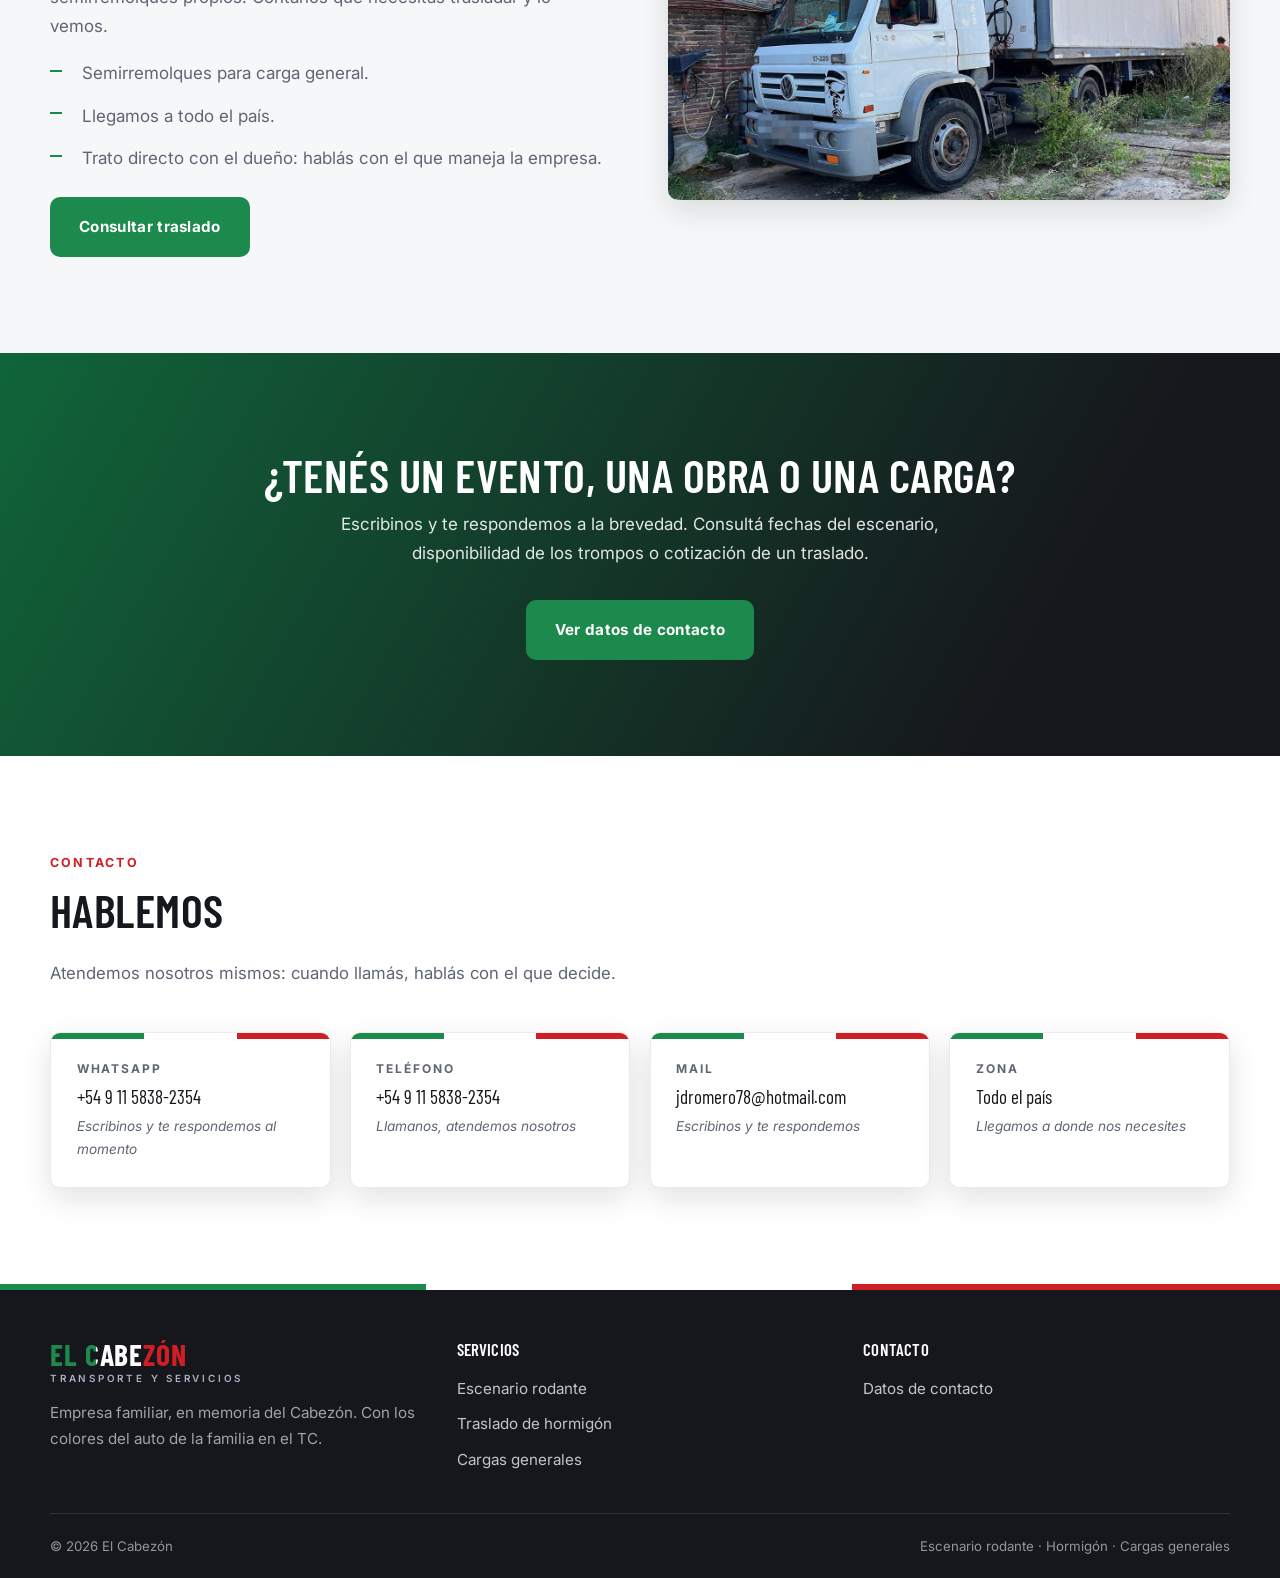
==== commit f66027d2: "Publica landing de alquiler de escenario y marca para perfiles" ====
--- a/index.html
+++ b/index.html
@@ -38,7 +38,7 @@
         </button>
 
         <nav class="nav" id="navegacion">
-            <a href="#escenario">Escenario rodante</a>
+            <a href="alquiler-escenario.html">Escenario rodante</a>
             <a href="#hormigon">Hormig&oacute;n</a>
             <a href="#cargas">Cargas generales</a>
             <a class="boton boton--verde" href="#contacto">Consultar</a>
@@ -60,7 +60,7 @@
         </div>
 
         <div class="grilla_servicios" id="servicios">
-            <a class="servicio" href="#escenario" style="background-image: url('imag/escenario-luces.jpg')">
+            <a class="servicio" href="alquiler-escenario.html" style="background-image: url('imag/escenario-luces.jpg')">
                 <span class="marca_lateral"></span>
                 <div class="texto">
                     <h3>Escenario rodante</h3>
@@ -99,16 +99,17 @@
                 </div>
                 <p>
                     Un escenario completo montado sobre un semirremolque: llega al lugar del
-                    evento, se despliega y queda listo para el show. Sin obra, sin d&iacute;as de
-                    armado y sin depender del piso del predio.
+                    evento y se despliega en el predio. Llegamos a todo el pa&iacute;s;
+                    el viaje se cotiza seg&uacute;n el destino.
                 </p>
                 <ul class="lista_marcada">
-                    <li>Escenario techado, con estructura para sonido e iluminaci&oacute;n.</li>
+                    <li>Alquiler de escenario techado. No incluye sonido ni iluminaci&oacute;n.</li>
+                    <li>Montaje mediante el sistema hidr&aacute;ulico del cami&oacute;n: aproximadamente dos horas.</li>
                     <li>Se traslada a donde sea el evento: plazas, clubes, predios, calles.</li>
-                    <li>Montaje mucho m&aacute;s r&aacute;pido que un escenario tradicional.</li>
+                    <li>Coordinamos el acceso, la llegada y el retiro para tu evento.</li>
                     <li>Ideal para festivales, fiestas, recitales y eventos municipales.</li>
                 </ul>
-                <a class="boton boton--verde" href="#contacto">Consultar fechas</a>
+                <a class="boton boton--verde" href="alquiler-escenario.html">Ver escenario, tarifas y disponibilidad</a>
             </div>
             <div class="figura">
                 <img src="imag/escenario-despliegue.jpg" width="1280" height="720" loading="lazy"
@@ -120,7 +121,7 @@
             <figure class="ancha">
                 <img src="imag/escenario-luces.jpg" width="1280" height="720" loading="lazy"
                      alt="El escenario armado con luces y sonido, listo para el show"/>
-                <figcaption>Armado con luces y sonido</figcaption>
+                <figcaption>Puesta de un evento. Sonido e iluminaci&oacute;n no incluidos.</figcaption>
             </figure>
             <figure>
                 <img src="imag/escenario-montado.jpg" width="1280" height="720" loading="lazy"
@@ -272,7 +273,7 @@
             <div>
                 <h4>Servicios</h4>
                 <ul>
-                    <li><a href="#escenario">Escenario rodante</a></li>
+                    <li><a href="alquiler-escenario.html">Escenario rodante</a></li>
                     <li><a href="#hormigon">Traslado de hormig&oacute;n</a></li>
                     <li><a href="#cargas">Cargas generales</a></li>
                 </ul>
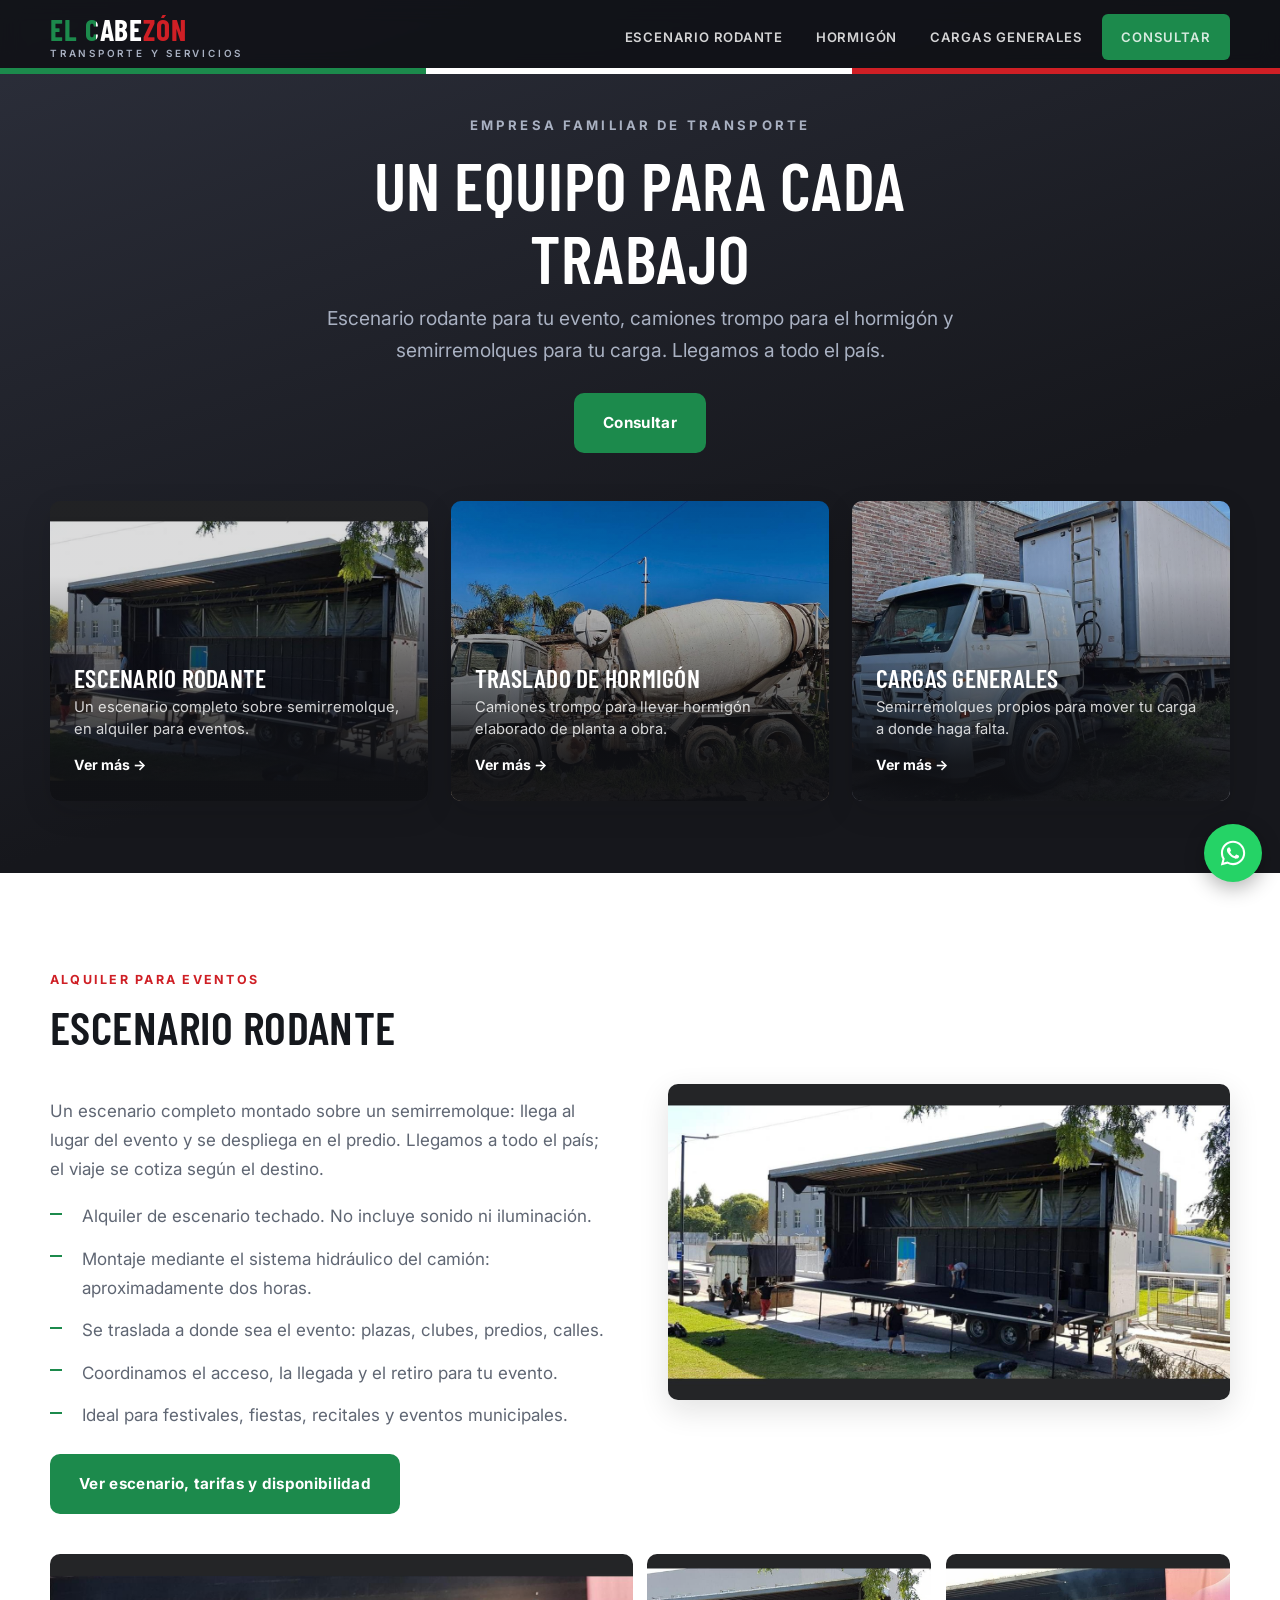
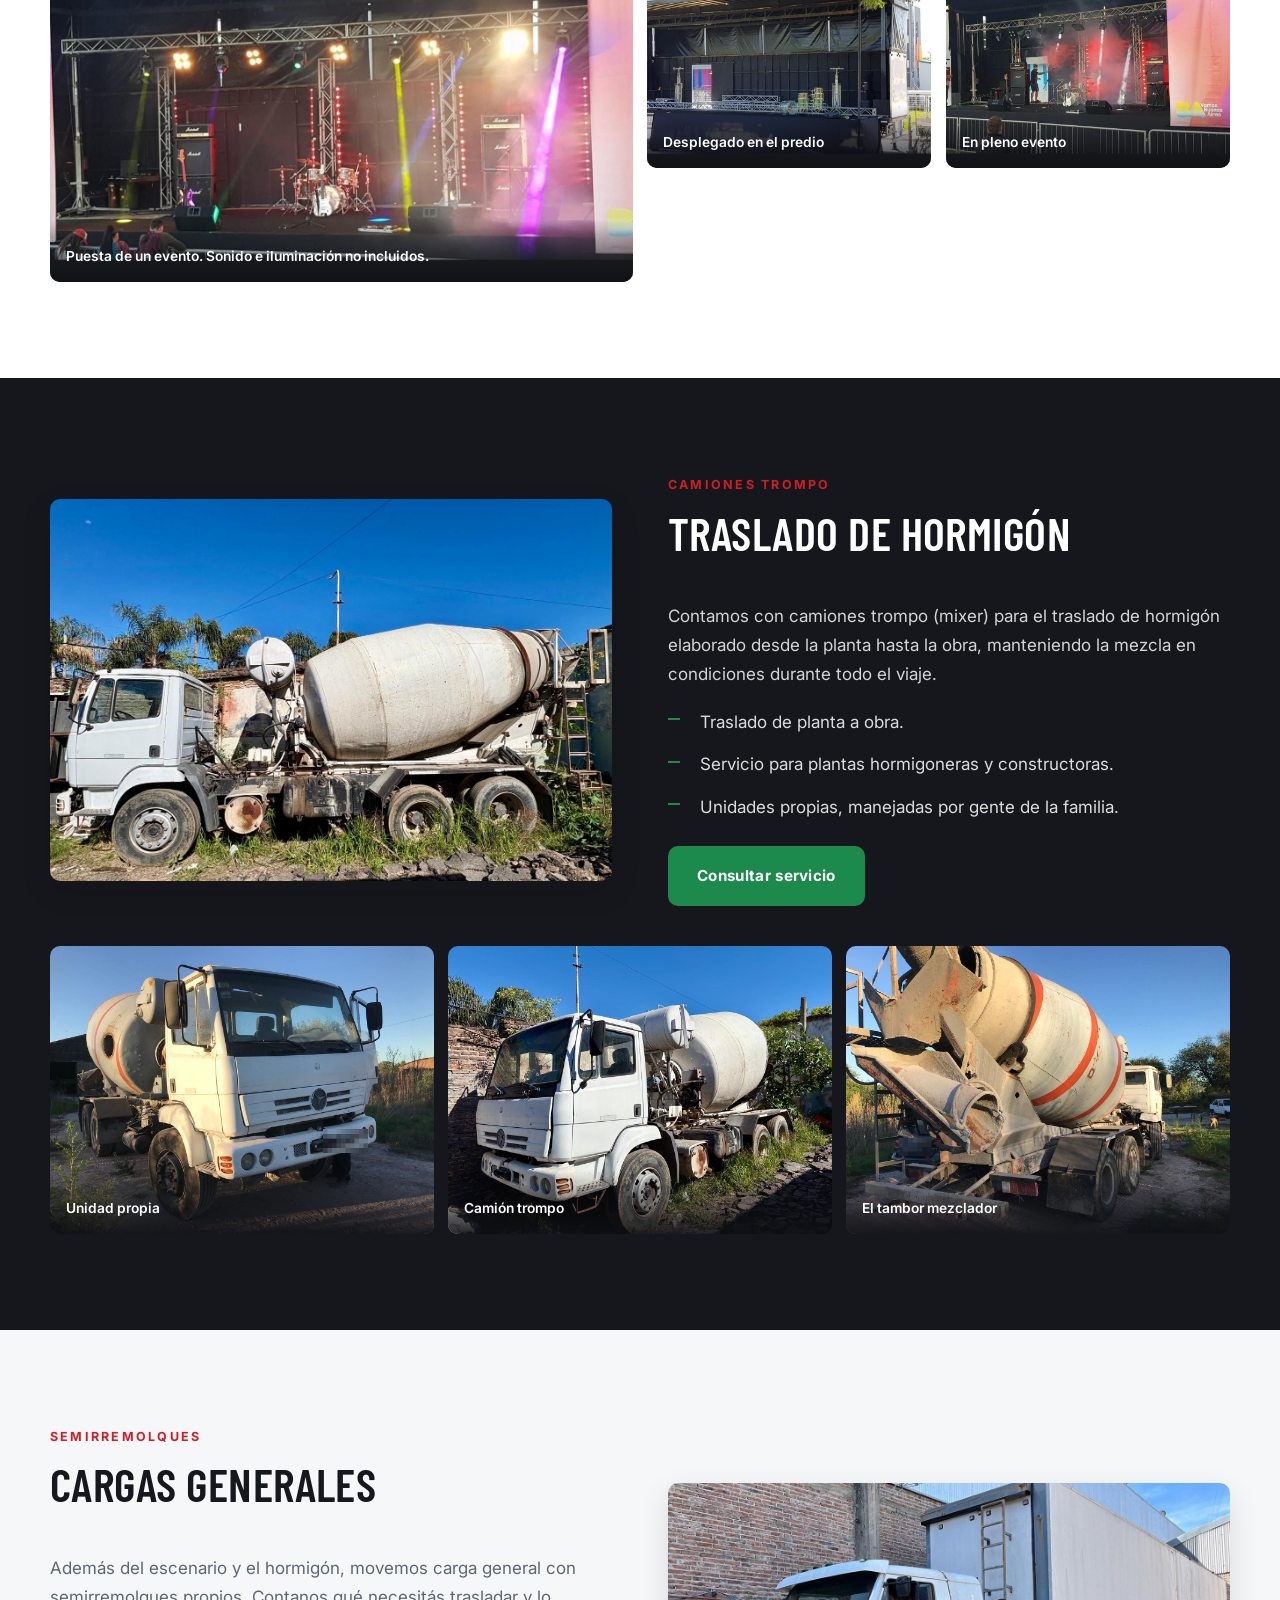
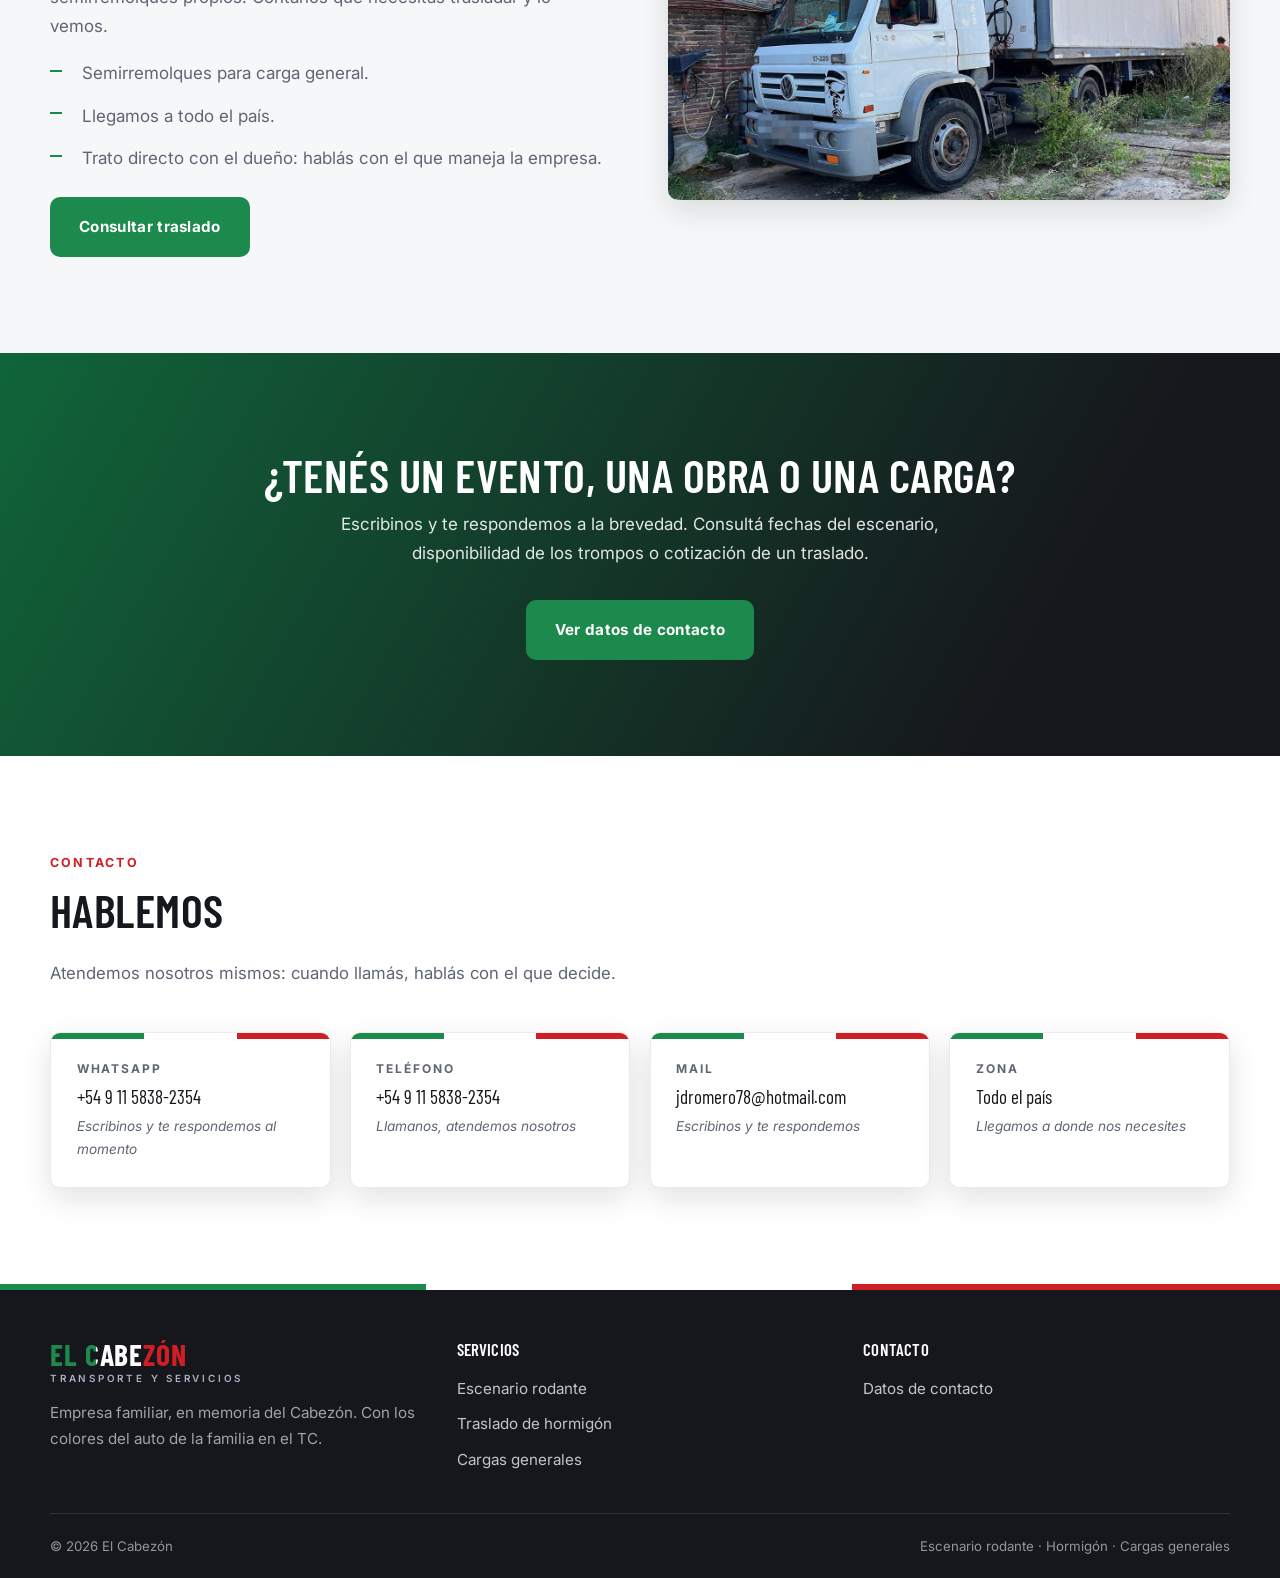
==== commit c2f77cfc: "Usa foto diurna del escenario en portada y vista compartida" ====
--- a/index.html
+++ b/index.html
@@ -60,7 +60,7 @@
         </div>
 
         <div class="grilla_servicios" id="servicios">
-            <a class="servicio" href="alquiler-escenario.html" style="background-image: url('imag/escenario-luces.jpg')">
+            <a class="servicio" href="alquiler-escenario.html" style="background-image: url('imag/escenario-despliegue.jpg')">
                 <span class="marca_lateral"></span>
                 <div class="texto">
                     <h3>Escenario rodante</h3>
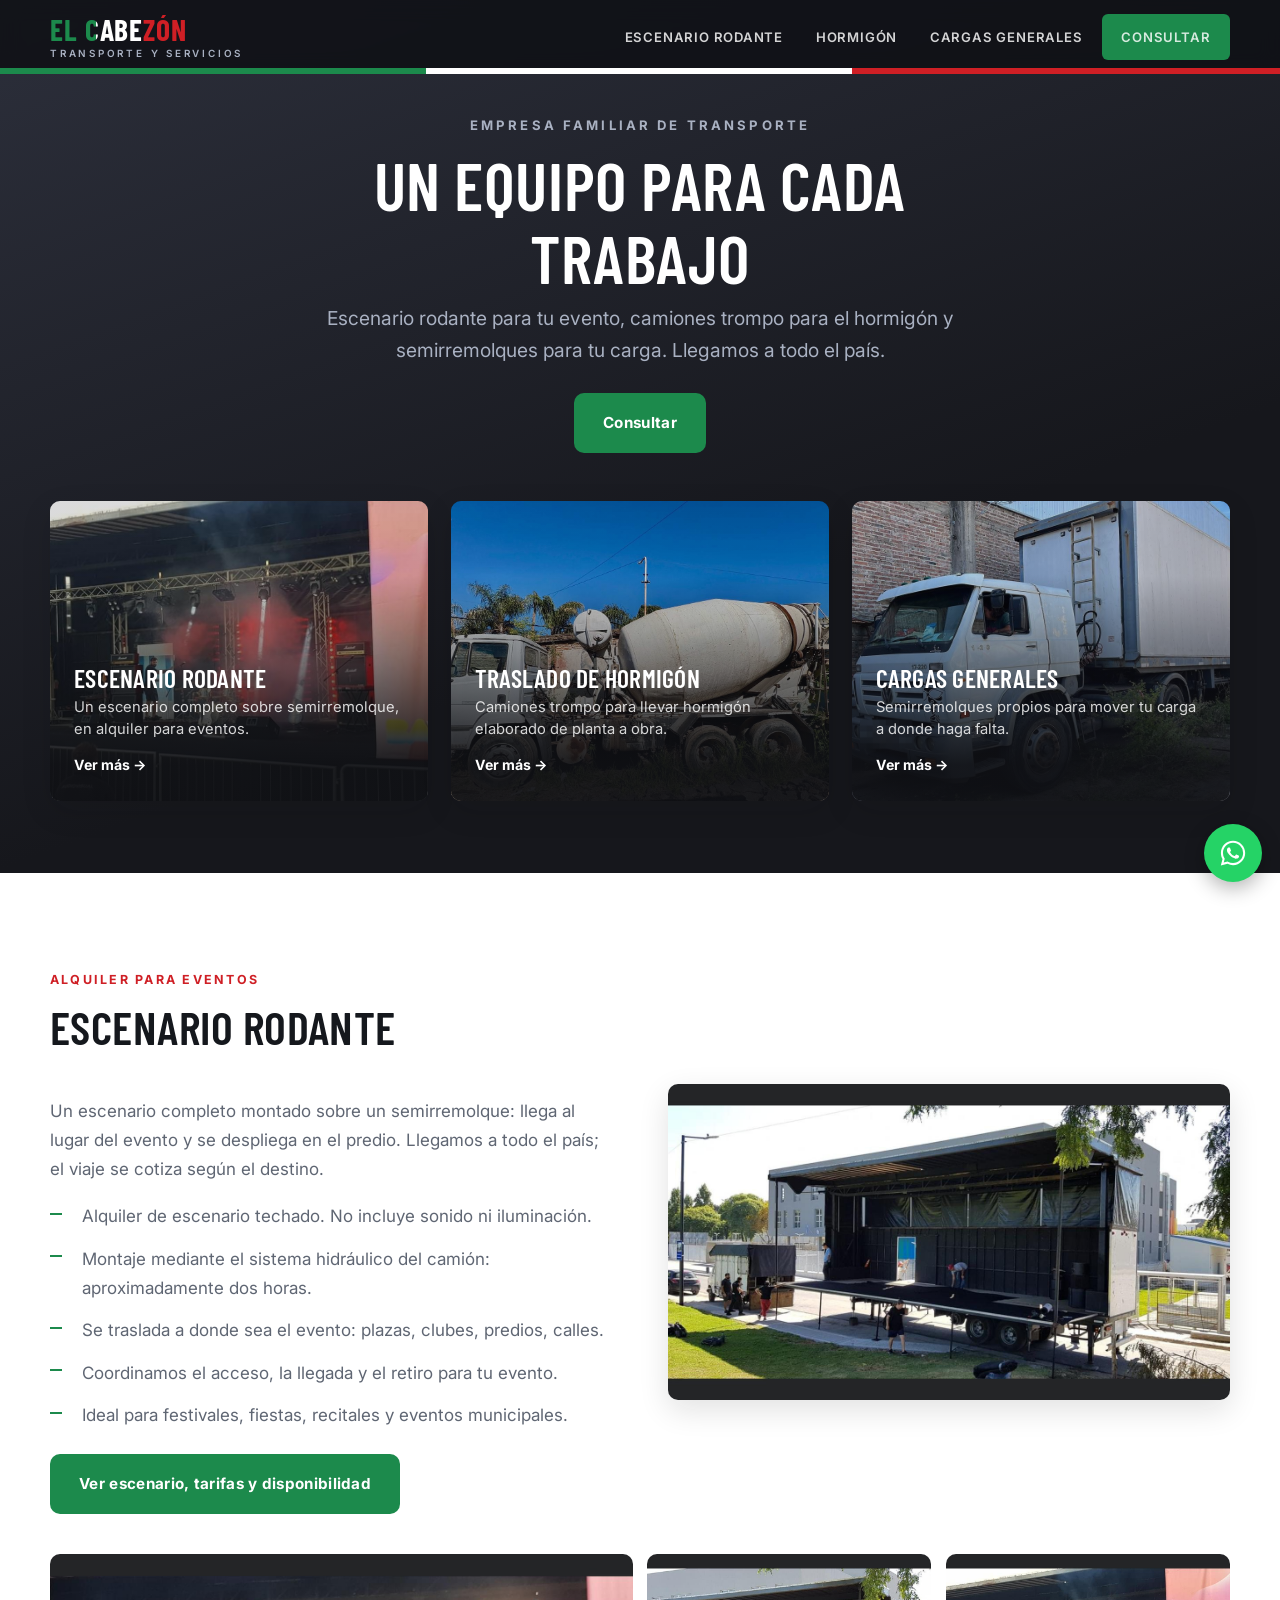
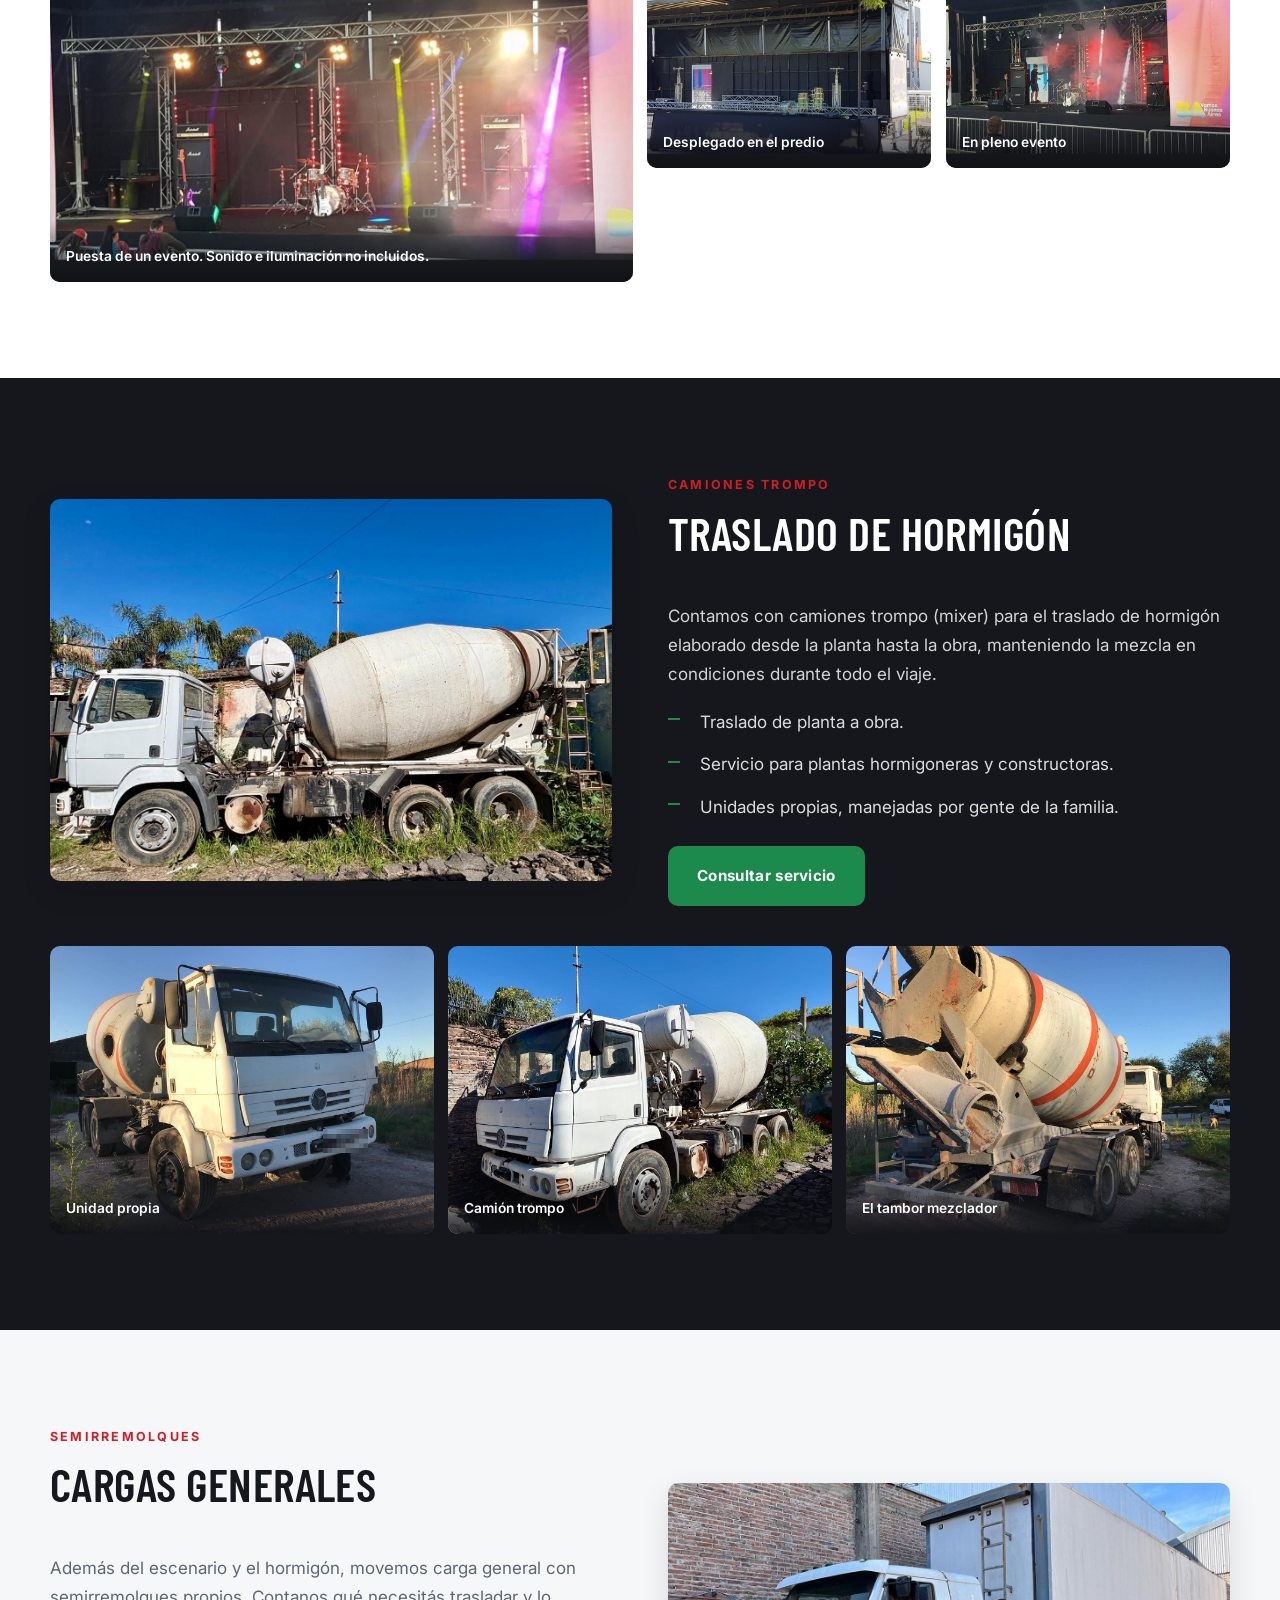
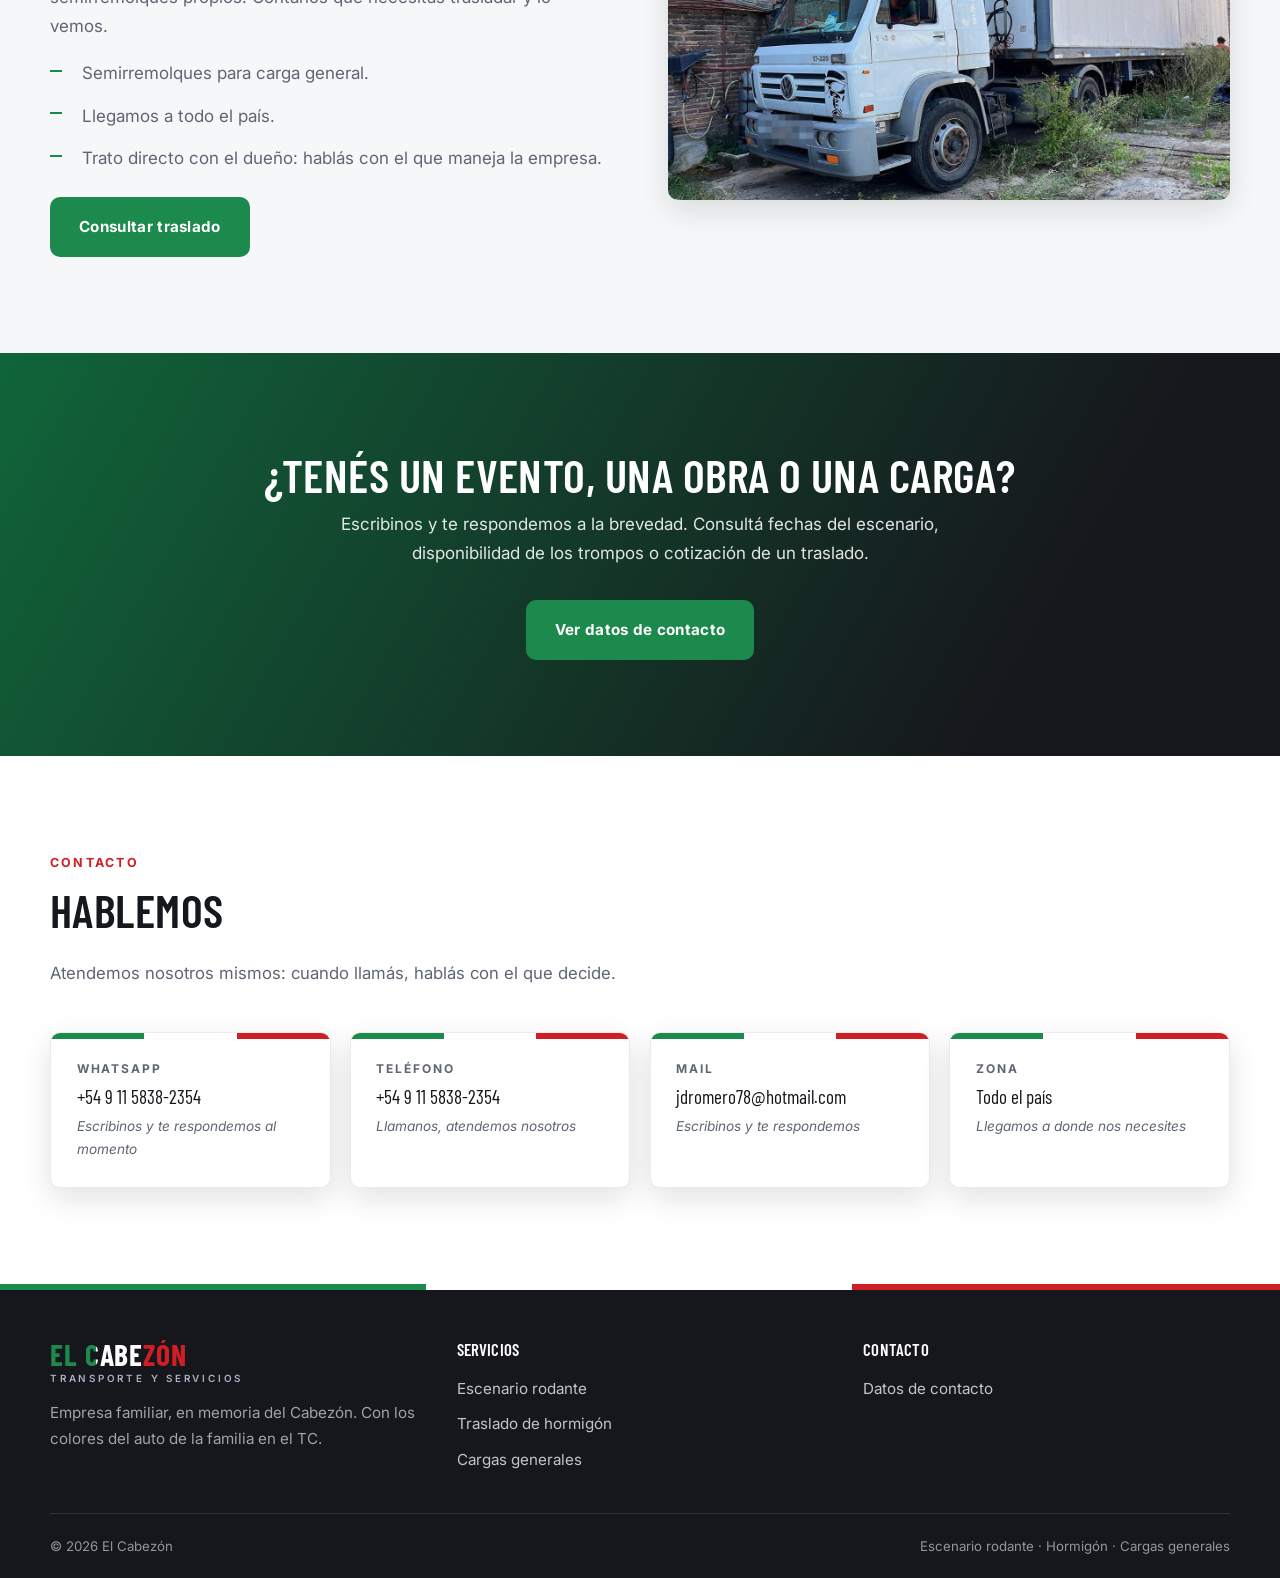
==== commit ef27f033: "Usa foto del escenario BA y corrige encuadre de portada" ====
--- a/index.html
+++ b/index.html
@@ -60,7 +60,7 @@
         </div>
 
         <div class="grilla_servicios" id="servicios">
-            <a class="servicio" href="alquiler-escenario.html" style="background-image: url('imag/escenario-despliegue.jpg')">
+            <a class="servicio" href="alquiler-escenario.html" style="background-image: url('imag/escenario-evento.jpg'); background-size: auto 118%">
                 <span class="marca_lateral"></span>
                 <div class="texto">
                     <h3>Escenario rodante</h3>
